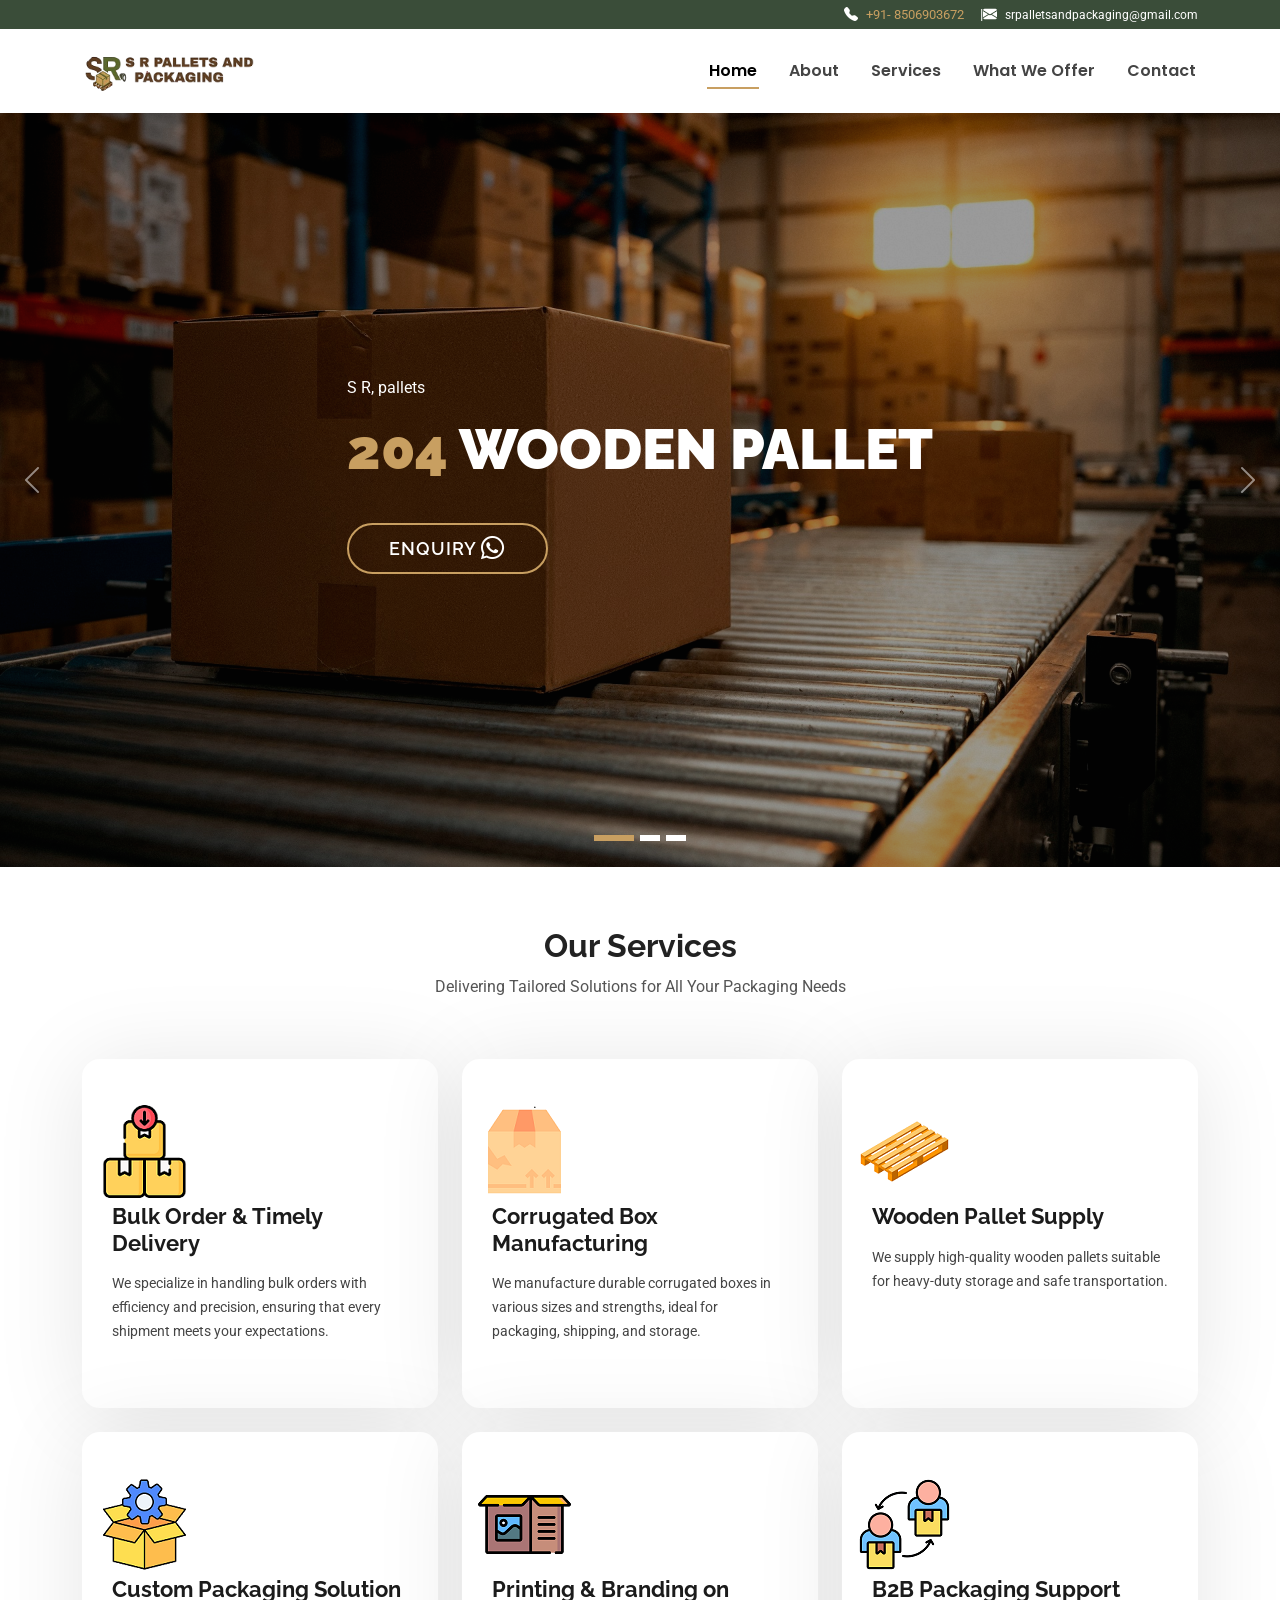
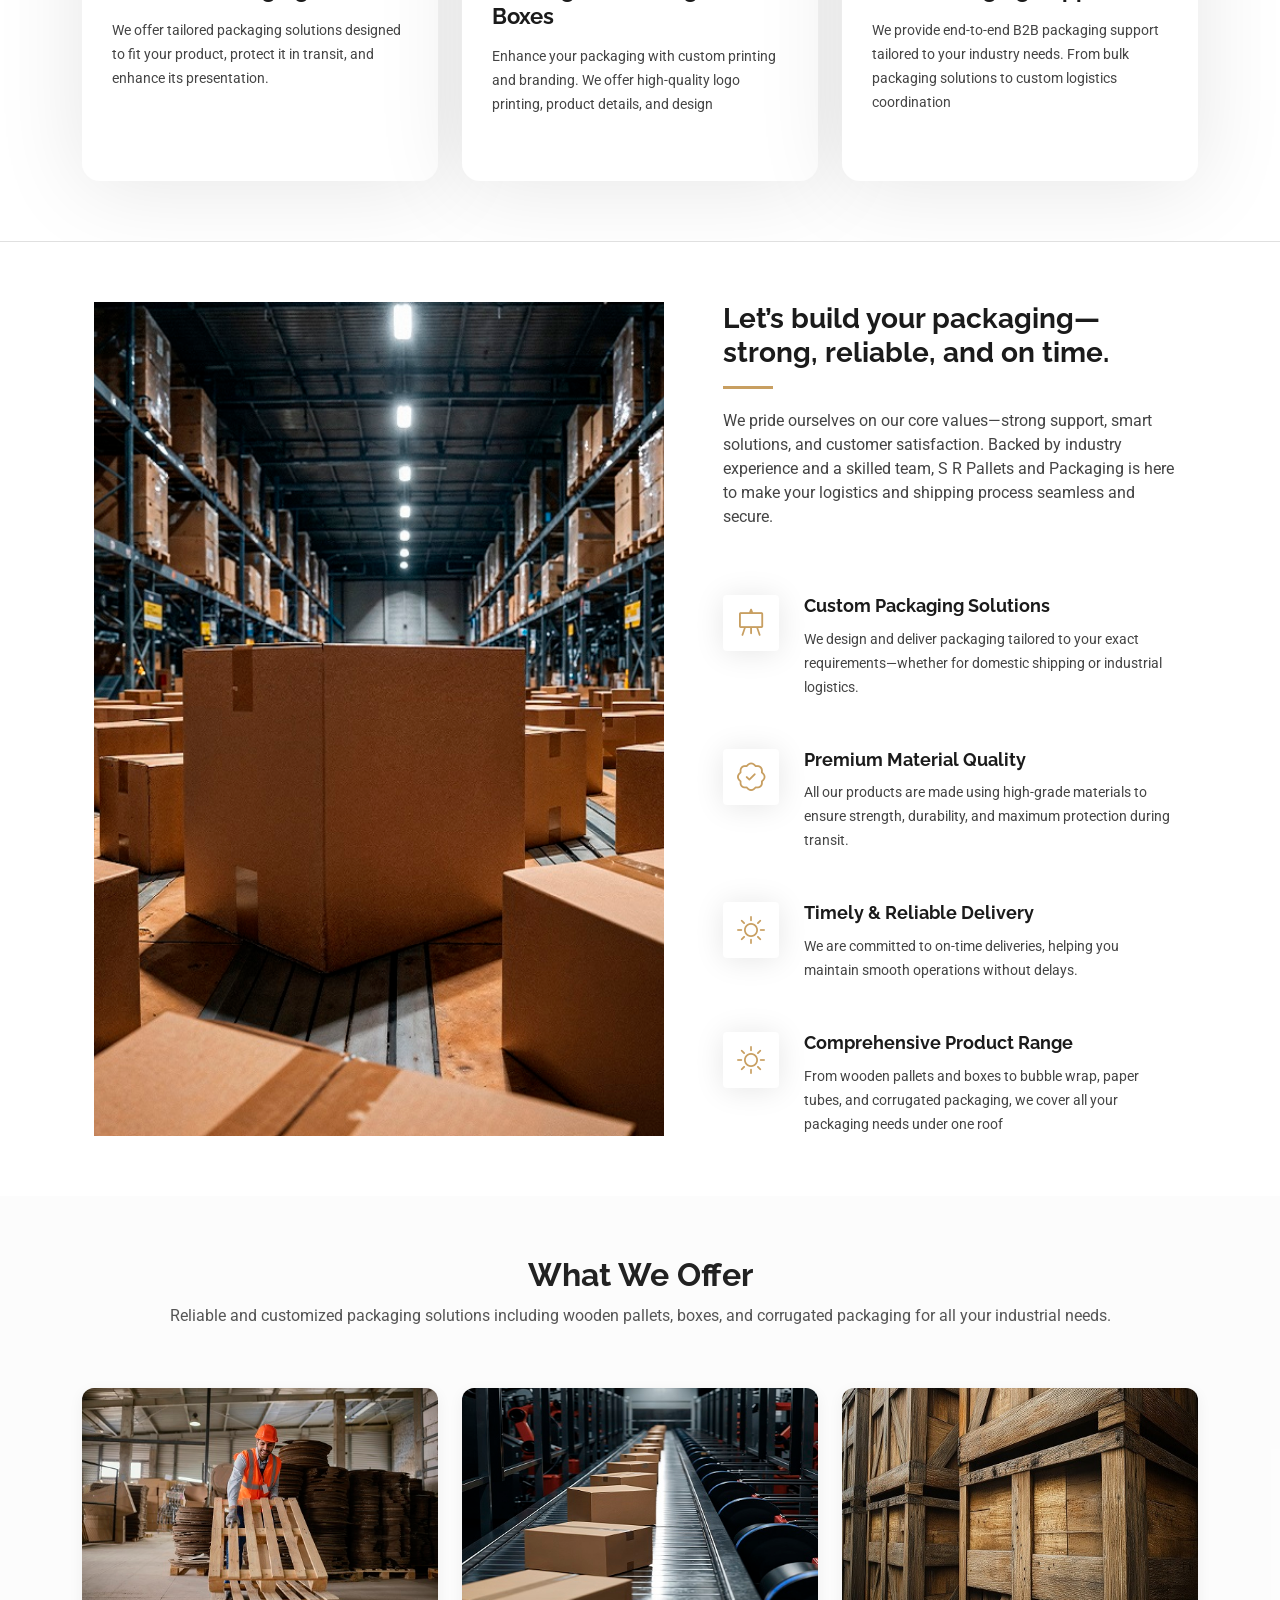
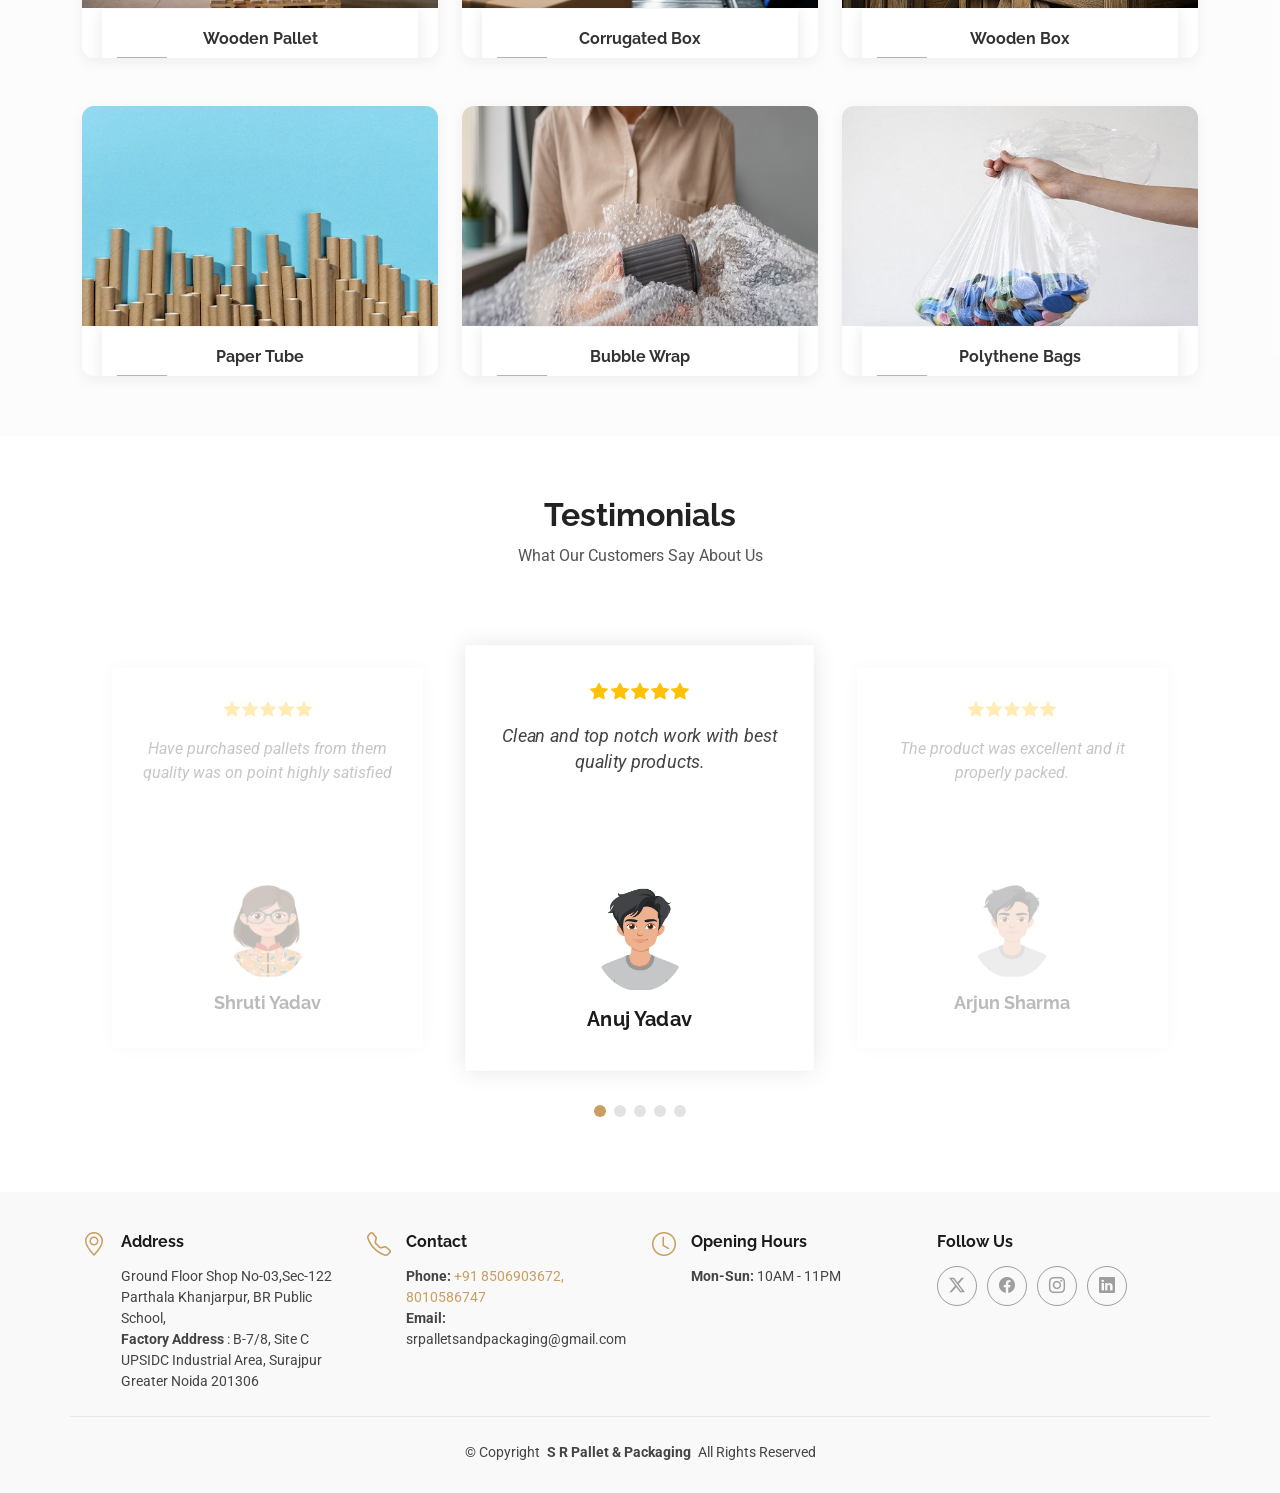
==== index.html @ 8bfc1f6a "updated" ====
<!DOCTYPE html>
<html lang="en">

<head>
  <meta charset="utf-8">
  <meta content="width=device-width, initial-scale=1.0" name="viewport">
  <title>SR Pallet & Packaging</title>
  <meta name="description" content="">
  <meta name="keywords" content="">

  <!-- Favicons -->


  <!-- Fonts -->
  <link rel="stylesheet" href="https://cdnjs.cloudflare.com/ajax/libs/font-awesome/6.5.0/css/all.min.css">
  <link href="https://fonts.googleapis.com" rel="preconnect">
  <link href="https://fonts.gstatic.com" rel="preconnect" crossorigin>
  <link
    href="https://fonts.googleapis.com/css2?family=Roboto:ital,wght@0,100;0,300;0,400;0,500;0,700;0,900;1,100;1,300;1,400;1,500;1,700;1,900&family=Poppins:ital,wght@0,100;0,200;0,300;0,400;0,500;0,600;0,700;0,800;0,900;1,100;1,200;1,300;1,400;1,500;1,600;1,700;1,800;1,900&family=Raleway:ital,wght@0,100;0,200;0,300;0,400;0,500;0,600;0,700;0,800;0,900;1,100;1,200;1,300;1,400;1,500;1,600;1,700;1,800;1,900&display=swap"
    rel="stylesheet">

  <!-- Vendor CSS Files -->
  <link href="assets/vendor/bootstrap/css/bootstrap.min.css" rel="stylesheet">
  <link href="assets/vendor/bootstrap-icons/bootstrap-icons.css" rel="stylesheet">
  <link href="assets/vendor/aos/aos.css" rel="stylesheet">
  <link href="assets/vendor/fontawesome-free/css/all.min.css" rel="stylesheet">
  <link href="assets/vendor/swiper/swiper-bundle.min.css" rel="stylesheet">

  <!-- Main CSS File -->
  <link href="assets/css/main.css" rel="stylesheet">

  <!-- =======================================================
  * Template Name: EstateAgency
  * Template URL: https://bootstrapmade.com/real-estate-agency-bootstrap-template/
  * Updated: Aug 09 2024 with Bootstrap v5.3.3
  * Author: BootstrapMade.com
  * License: https://bootstrapmade.com/license/
  ======================================================== -->
</head>

<body class="index-page">


  <div class="topbar py-1 text-white w-100" style="background-color: #3A4D39; position: fixed; top: 0; z-index: 1050; ">
    <div class="container-fluid container-xl">
      <div class="row">
        <div
          class="col-12 d-flex justify-content-center justify-content-md-end align-items-center flex-wrap text-center text-md-end small">
          <i class="bi bi-telephone-fill me-2"></i>
          <span style="font-size: 13px; color: #C89F61;" class="me-3">+91- 8506903672</span>
          <span class="d-none d-md-inline">|</span>
          <i class="bi bi-envelope-fill me-2"></i>
          <span style="font-size: 12px;">srpalletsandpackaging@gmail.com</span>
        </div>
      </div>
    </div>
  </div>

  <!-- Sticky Header/Navbar (below topbar) -->
  <header id="header" class="header d-flex align-items-center w-100"
    style="position: fixed; top: 29px; z-index: 1040; background: white;">
    <div class="container-fluid container-xl position-relative d-flex align-items-center justify-content-between">
      <a href="index.html" class="logo d-flex align-items-center">
        <h1 class="sitename">
          <img style="position: absolute;" src="assets/img/hero-carousel/logo-removebg-preview.png" alt="">
        </h1>
      </a>

      <nav id="navmenu" class="navmenu">
        <ul>
          <li><a href="index.html" class="active">Home</a></li>
          <li><a href="about.html">About</a></li>
          <li><a href="services.html">Services</a></li>
          <li><a href="agents.html">What We Offer</a></li>
          <li><a href="contact.html">Contact</a></li>
        </ul>
        <i class="mobile-nav-toggle d-xl-none bi bi-list"></i>

      </nav>

    </div>
  </header>

  <main class="main">

    <!-- Hero Section -->
    <section id="hero" class="hero section dark-background">

      <div id="hero-carousel" class="carousel slide" data-bs-ride="carousel" data-bs-interval="5000">

        <div class="carousel-item active">
          <img src="assets/img/hero-carousel/cardboard-box-conveyor-belt-warehouse.jpg" alt="">
          <div class="carousel-container">
            <div>
              <p>S R, pallets</p>
              <h2><span>204</span> Wooden Pallet</h2>
              <a href="https://wa.me/918506903672" target="_blank" class="btn-get-started">Enquiry
                <i class="fab fa-whatsapp fa-xl"></i>
              </a>
            </div>
          </div>
        </div><!-- End Carousel Item -->

        <div class="carousel-item">
          <img src="assets/img/hero-carousel/cardboard-boxes-conveyor-belt-warehouse.jpg" alt="">
          <div class="carousel-container">
            <div>
              <p>S R, pallets</p>
              <h2><span>247</span> Corrugated Boxes</h2>
              <a href="https://wa.me/918506903672" target="_blank" class="btn-get-started"> Enquiry
                <i class="fab fa-whatsapp fa-xl"></i>
              </a>
            </div>
          </div>
        </div><!-- End Carousel Item -->

        <div class="carousel-item">
          <img src="assets/img/hero-carousel/warehouse-interior-with-wooden-crate.jpg" alt="">
          <div class="carousel-container">
            <div>
              <p>S R, pallets</p>
              <h2><span>247</span> Wooden boxes</h2>
              <a href="https://wa.me/918506903672" target="_blank" class="btn-get-started">Enquiry
                <i class="fab fa-whatsapp fa-xl"></i>
              </a>
            </div>
          </div>
        </div><!-- End Carousel Item -->

        <a class="carousel-control-prev" href="#hero-carousel" role="button" data-bs-slide="prev">
          <span class="carousel-control-prev-icon bi bi-chevron-left" aria-hidden="true"></span>
        </a>

        <a class="carousel-control-next" href="#hero-carousel" role="button" data-bs-slide="next">
          <span class="carousel-control-next-icon bi bi-chevron-right" aria-hidden="true"></span>
        </a>

        <ol class="carousel-indicators"></ol>

      </div>



    </section><!-- /Hero Section -->




    <!-- Services Section -->
    <section id="services" class="services section services-bg">

      <!-- Section Title -->
      <div class="container section-title" data-aos="fade-up">
        <h2>Our Services</h2>
        <p>Delivering Tailored Solutions for All Your Packaging Needs</p>
      </div><!-- End Section Title -->

      <div class="container">

        <div class="row gy-4">

          <div class="col-lg-4 col-md-6" data-aos="fade-up" data-aos-delay="100">
            <div class="service-item  position-relative">
              <div class="icon">
                <i><img src="assets/img/hero-carousel/product_7495447.png" alt=""></i>
              </div>
              <a href="#" class="stretched-link">
                <h3>Bulk Order & Timely Delivery</h3>
              </a>
              <p>We specialize in handling bulk orders with efficiency and precision, ensuring that every shipment meets
                your expectations. </p>
            </div>
          </div><!-- End Service Item -->

          <div class="col-lg-4 col-md-6" data-aos="fade-up" data-aos-delay="200">
            <div class="service-item position-relative">
              <div class="icon">
                <i><img src="assets/img/hero-carousel/damaged-package_8531179.png" alt=""></i>
              </div>
              <a href="#" class="stretched-link">
                <h3>Corrugated Box Manufacturing</h3>
              </a>
              <p>We manufacture durable corrugated boxes in various sizes and strengths, ideal for packaging, shipping,
                and storage. </p>
            </div>
          </div><!-- End Service Item -->

          <div class="col-lg-4 col-md-6" data-aos="fade-up" data-aos-delay="300">
            <div class="service-item position-relative">
              <div class="icon">
                <i><img src="assets/img/hero-carousel/pallet_18874833.png" alt=""></i>
              </div>
              <a href="#" class="stretched-link">
                <h3>Wooden Pallet Supply</h3>
              </a>
              <p>We supply high-quality wooden pallets suitable for heavy-duty storage and safe transportation. </p>
            </div>
          </div><!-- End Service Item -->

          <div class="col-lg-4 col-md-6" data-aos="fade-up" data-aos-delay="400">
            <div class="service-item position-relative">
              <div class="icon">
                <i><img src="assets/img/hero-carousel/packaging-material_18386095.png" alt=""></i>
              </div>
              <a href="#" class="stretched-link">
                <h3>Custom Packaging Solution</h3>
              </a>
              <p>We offer tailored packaging solutions designed to fit your product, protect it in transit, and enhance
                its presentation.</p>
              <a href="#" class="stretched-link"></a>
            </div>
          </div><!-- End Service Item -->

          <div class="col-lg-4 col-md-6" data-aos="fade-up" data-aos-delay="500">
            <div class="service-item position-relative">
              <div class="icon">
                <i><img src="assets/img/hero-carousel/package_8394252.png" alt=""></i>
              </div>
              <a href="#" class="stretched-link">
                <h3>Printing & Branding on Boxes</h3>
              </a>
              <p>Enhance your packaging with custom printing and branding. We offer high-quality logo printing, product
                details, and design</p>
              <a href="#" class="stretched-link"></a>
            </div>
          </div><!-- End Service Item -->

          <div class="col-lg-4 col-md-6" data-aos="fade-up" data-aos-delay="600">
            <div class="service-item position-relative">
              <div class="icon">
                <i><img src="assets/img/hero-carousel/customer-engagement_18490691.png" alt=""></i>
              </div>
              <a href="#" class="stretched-link">
                <h3>B2B Packaging Support</h3>
              </a>
              <p>We provide end-to-end B2B packaging support tailored to your industry needs. From bulk packaging
                solutions to custom logistics coordination</p>
              <a href="#" class="stretched-link"></a>
            </div>
          </div><!-- End Service Item -->

        </div>

      </div>

    </section><!-- /Services Section -->

    <!-- /About Section -->

    <section id="features" class="features section">

      <div class="container">

        <div class="row justify-content-around gy-4">
          <div class="features-image col-lg-6" data-aos="fade-up" data-aos-delay="100"><img
              src="assets/img/features-bg.jpg" alt=""></div>

          <div class="col-lg-5 d-flex flex-column justify-content-center" data-aos="fade-up" data-aos-delay="200">
            <h3>Let’s build your packaging—strong, reliable, and on time.</h3>
            <p>We pride ourselves on our core values—strong support, smart solutions, and customer satisfaction. Backed
              by industry experience and a skilled team, S R Pallets and Packaging is here to make your logistics and
              shipping process seamless and secure.</p>

            <div class="icon-box d-flex position-relative" data-aos="fade-up" data-aos-delay="300">
              <i class="bi bi-easel flex-shrink-0"></i>
              <div>
                <h4><a href="" class="stretched-link">Custom Packaging Solutions</a></h4>
                <p>We design and deliver packaging tailored to your exact requirements—whether for domestic shipping or
                  industrial logistics.</p>
              </div>
            </div><!-- End Icon Box -->

            <div class="icon-box d-flex position-relative" data-aos="fade-up" data-aos-delay="400">
              <i class="bi bi-patch-check flex-shrink-0"></i>
              <div>
                <h4><a href="" class="stretched-link">Premium Material Quality</a></h4>
                <p>All our products are made using high-grade materials to ensure strength, durability, and maximum
                  protection during transit.</p>
              </div>
            </div><!-- End Icon Box -->

            <div class="icon-box d-flex position-relative" data-aos="fade-up" data-aos-delay="500">
              <i class="bi bi-brightness-high flex-shrink-0"></i>
              <div>
                <h4><a href="" class="stretched-link">Timely & Reliable Delivery</a></h4>
                <p>We are committed to on-time deliveries, helping you maintain smooth operations without delays.</p>
              </div>
            </div><!-- End Icon Box -->

            <div class="icon-box d-flex position-relative" data-aos="fade-up" data-aos-delay="600">
              <i class="bi bi-brightness-high flex-shrink-0"></i>
              <div>
                <h4><a href="" class="stretched-link">Comprehensive Product Range</a></h4>
                <p>From wooden pallets and boxes to bubble wrap, paper tubes, and corrugated packaging, we cover all
                  your packaging needs under one roof</p>
              </div>
            </div><!-- End Icon Box -->

          </div>
        </div>

      </div>

    </section><!-- /Features Section -->







    <!-- what we Offer Section -->
   <section id="agents" class="agents section agents-bg">
  <div class="container section-title" data-aos="fade-up">
    <h2>What We Offer</h2>
    <p>Reliable and customized packaging solutions including wooden pallets, boxes, and corrugated packaging for all your industrial needs.</p>
  </div>

  <div class="container">
    <div class="row gy-5">

      <!-- Product Item -->
      <div class="col-lg-4 col-md-6" data-aos="fade-up" data-aos-delay="100">
        <div class="member">
          <div class="pic">
            <img src="assets/img/team/man-working-with-heavy-wooden-materials (1).jpg" alt="Wooden Pallet">
          </div>
          <a href="https://wa.me/918506903672" target="_blank" class="contact-btn">Contact Us</a>
          <div class="member-info">
            <h4>Wooden Pallet</h4>
            <span>Available in standard and custom sizes</span>
          </div>
        </div>
      </div>

      <!-- Product Item -->
      <div class="col-lg-4 col-md-6" data-aos="fade-up" data-aos-delay="200">
        <div class="member">
          <div class="pic">
            <img src="assets/img/team/conveyor-belt-with-cardboard-boxes-warehouse.jpg" alt="Corrugated Box">
          </div>
          <a href="https://wa.me/918506903672" target="_blank" class="contact-btn">Contact Us</a>
          <div class="member-info">
            <h4>Corrugated Box</h4>
            <span>Lightweight, durable packaging for shipping</span>
          </div>
        </div>
      </div>

      <!-- Product Item -->
      <div class="col-lg-4 col-md-6" data-aos="fade-up" data-aos-delay="300">
        <div class="member">
          <div class="pic">
            <img src="assets/img/team/vecteezy_stacked-wooden-crates-showcasing-rustic-texture-and-design_58078944.jpeg" alt="Wooden Box">
          </div>
          <a href="https://wa.me/918506903672" target="_blank" class="contact-btn">Contact Us</a>
          <div class="member-info">
            <h4>Wooden Box</h4>
            <span>Heavy-duty crates for secure transport</span>
          </div>
        </div>
      </div>

      <!-- Product Item -->
      <div class="col-lg-4 col-md-6" data-aos="fade-up" data-aos-delay="400">
        <div class="member">
          <div class="pic">
            <img src="assets/img/team/WhatsApp Image 2025-07-25 at 10.27.42 AM.jpeg" alt="Paper Tube">
          </div>
          <a href="https://wa.me/918506903672" target="_blank" class="contact-btn">Contact Us</a>
          <div class="member-info">
            <h4>Paper Tube</h4>
            <span>Used in textiles, packaging, and labeling</span>
          </div>
        </div>
      </div>

      <!-- Product Item -->
      <div class="col-lg-4 col-md-6" data-aos="fade-up" data-aos-delay="500">
        <div class="member">
          <div class="pic">
            <img src="assets/img/team/person-organising-live-shop.jpg" alt="Bubble Wrap">
          </div>
          <a href="https://wa.me/918506903672" target="_blank" class="contact-btn">Contact Us</a>
          <div class="member-info">
            <h4>Bubble Wrap</h4>
            <span>Protective cushioning for fragile items</span>
          </div>
        </div>
      </div>

      <!-- Product Item -->
      <div class="col-lg-4 col-md-6" data-aos="fade-up" data-aos-delay="600">
        <div class="member">
          <div class="pic">
            <img src="assets/img/team/WhatsApp Image 2025-07-25 at 10.33.54 AM.jpeg" alt="Polythene Bags">
          </div>
          <a href="https://wa.me/918506903672" target="_blank" class="contact-btn">Contact Us</a>
          <div class="member-info">
            <h4>Polythene Bags</h4>
            <span>Custom sizes available for industrial use</span>
          </div>
        </div>
      </div>

    </div>
  </div>
</section>
    <!-- Testimonials Section -->
    <section id="testimonials" class="testimonials section">

      <!-- Section Title -->
      <div class="container section-title" data-aos="fade-up">
        <h2>Testimonials</h2>
        <p>What Our Customers Say About Us</p>
      </div><!-- End Section Title -->

      <div class="container" data-aos="fade-up" data-aos-delay="100">

        <div class="swiper init-swiper">
          <script type="application/json" class="swiper-config">
            {
              "loop": true,
              "speed": 600,
              "autoplay": {
                "delay": 5000
              },
              "slidesPerView": "auto",
              "pagination": {
                "el": ".swiper-pagination",
                "type": "bullets",
                "clickable": true
              },
              "breakpoints": {
                "320": {
                  "slidesPerView": 1,
                  "spaceBetween": 40
                },
                "1200": {
                  "slidesPerView": 3,
                  "spaceBetween": 1
                }
              }
            }
          </script>
          <div class="swiper-wrapper">

            <div class="swiper-slide">
              <div class="testimonial-item">
                <div class="stars">
                  <i class="bi bi-star-fill"></i><i class="bi bi-star-fill"></i><i class="bi bi-star-fill"></i><i
                    class="bi bi-star-fill"></i><i class="bi bi-star-fill"></i>
                </div>
                <p>
                  Have purchased pallets from them quality was on point highly satisfied
                </p>
                <div class="profile mt-auto">
                  <img src="assets/img/testimonials/testimonial-7.jpg" class="testimonial-img" alt="">
                  <h3>Shruti Yadav</h3>
                </div>
              </div>
            </div><!-- End testimonial item -->

            <div class="swiper-slide">
              <div class="testimonial-item">
                <div class="stars">
                  <i class="bi bi-star-fill"></i><i class="bi bi-star-fill"></i><i class="bi bi-star-fill"></i><i
                    class="bi bi-star-fill"></i><i class="bi bi-star-fill"></i>
                </div>
                <p>
                  Clean and top notch work with best quality products.
                </p>
                <div class="profile mt-auto">
                  <img src="assets/img/testimonials/testimonial-6.jpg" class="testimonial-img" alt="">
                  <h3>Anuj Yadav</h3>

                </div>
              </div>
            </div><!-- End testimonial item -->

            <div class="swiper-slide">
              <div class="testimonial-item">
                <div class="stars">
                  <i class="bi bi-star-fill"></i><i class="bi bi-star-fill"></i><i class="bi bi-star-fill"></i><i
                    class="bi bi-star-fill"></i><i class="bi bi-star-fill"></i>
                </div>
                <p>
                  The product was excellent and it properly packed.
                </p>
                <div class="profile mt-auto">
                  <img src="assets/img/testimonials/testimonial-6.jpg" class="testimonial-img" alt="">
                  <h3>Arjun Sharma</h3>

                </div>
              </div>
            </div><!-- End testimonial item -->

            <div class="swiper-slide">
              <div class="testimonial-item">
                <div class="stars">
                  <i class="bi bi-star-fill"></i><i class="bi bi-star-fill"></i><i class="bi bi-star-fill"></i><i
                    class="bi bi-star-fill"></i><i class="bi bi-star-fill"></i>
                </div>
                <p>
                  Excellent packaging with good price
                </p>
                <div class="profile mt-auto">
                  <img src="assets/img/testimonials/testimonial-6.jpg" class="testimonial-img" alt="">
                  <h3>Sawan Singh</h3>

                </div>
              </div>
            </div><!-- End testimonial item -->

            <div class="swiper-slide">
              <div class="testimonial-item">
                <div class="stars">
                  <i class="bi bi-star-fill"></i><i class="bi bi-star-fill"></i><i class="bi bi-star-fill"></i><i
                    class="bi bi-star-fill"></i><i class="bi bi-star-fill"></i>
                </div>
                <p>
                  They really provide a good service on time.
                </p>
                <div class="profile mt-auto">
                  <img src="assets/img/testimonials/testimonial-7.jpg" class="testimonial-img" alt="">
                  <h3>Anjum Khan</h3>

                </div>
              </div>
            </div><!-- End testimonial item -->

          </div>
          <div class="swiper-pagination"></div>
        </div>

      </div>

    </section><!-- /Testimonials Section -->

  </main>

  <footer id="footer" class="footer light-background">

    <div class="container">
      <div class="row gy-3">
        <div class="col-lg-3 col-md-6 d-flex">
          <i class="bi bi-geo-alt icon"></i>
          <div class="address">
            <h4>Address</h4>
            <p> Ground Floor Shop No-03,Sec-122 Parthala Khanjarpur, BR Public School,</p>
            <p><span style="font-weight: bold;">Factory Address</span> : B-7/8, Site C UPSIDC Industrial Area, Surajpur
              Greater Noida 201306</p>
          </div>

        </div>

        <div class="col-lg-3 col-md-6 d-flex">
          <i class="bi bi-telephone icon"></i>
          <div>
            <h4>Contact</h4>
            <p>
              <strong>Phone:</strong> <span style="color: #C89F61;">+91 8506903672, 8010586747</span><br>
              <strong>Email:</strong> <span> srpalletsandpackaging@gmail.com</span><br>
            </p>
          </div>
        </div>

        <div class="col-lg-3 col-md-6 d-flex">
          <i class="bi bi-clock icon"></i>
          <div>
            <h4>Opening Hours</h4>
            <p>
              <strong>Mon-Sun:</strong> <span>10AM - 11PM</span><br>
            </p>
          </div>
        </div>

        <div class="col-lg-3 col-md-6">
          <h4>Follow Us</h4>
          <div class="social-links d-flex">
            <a href="#" class="twitter"><i class="bi bi-twitter-x"></i></a>
            <a href="#" class="facebook"><i class="bi bi-facebook"></i></a>
            <a href="#" class="instagram"><i class="bi bi-instagram"></i></a>
            <a href="https://www.linkedin.com/in/s-r-pallets-and-packaging-456666364?utm_source=share&utm_campaign=share_via&utm_content=profile&utm_medium=android_app"
              class="linkedin"><i class="bi bi-linkedin"></i></a>
          </div>
        </div>

      </div>
    </div>

    <div class="container copyright text-center mt-4">
      <p>© <span>Copyright</span> <strong class="px-1 sitename">S R Pallet & Packaging</strong> <span>All Rights
          Reserved</span></p>
      <div class="credits">
        <!-- All the links in the footer should remain intact. -->
        <!-- You can delete the links only if you've purchased the pro version. -->
        <!-- Licensing information: https://bootstrapmade.com/license/ -->
        <!-- Purchase the pro version with working PHP/AJAX contact form: [buy-url] -->
      </div>
    </div>

  </footer>

  <!-- Scroll Top -->
  <a href="#" id="scroll-top" class="scroll-top d-flex align-items-center justify-content-center"><i
      class="bi bi-arrow-up-short"></i></a>

  <!-- Preloader -->
  <div id="preloader"></div>

  <!-- Vendor JS Files -->
  <script src="assets/vendor/bootstrap/js/bootstrap.bundle.min.js"></script>
  <script src="assets/vendor/php-email-form/validate.js"></script>
  <script src="assets/vendor/aos/aos.js"></script>
  <script src="assets/vendor/swiper/swiper-bundle.min.js"></script>
  <script src="assets/vendor/purecounter/purecounter_vanilla.js"></script>

  <!-- Main JS File -->
  <script src="assets/js/main.js"></script>

</body>

</html>
---- assets/css/main.css ----
/**
* Template Name: EstateAgency
* Template URL: https://bootstrapmade.com/real-estate-agency-bootstrap-template/
* Updated: Aug 09 2024 with Bootstrap v5.3.3
* Author: BootstrapMade.com
* License: https://bootstrapmade.com/license/
*/

/*--------------------------------------------------------------
# Font & Color Variables
# Help: https://bootstrapmade.com/color-system/
--------------------------------------------------------------*/
/* Fonts */
:root {
  --default-font: "Roboto",  system-ui, -apple-system, "Segoe UI", Roboto, "Helvetica Neue", Arial, "Noto Sans", "Liberation Sans", sans-serif, "Apple Color Emoji", "Segoe UI Emoji", "Segoe UI Symbol", "Noto Color Emoji";
  --heading-font: "Raleway",  sans-serif;
  --nav-font: "Poppins",  sans-serif;
}

/* Global Colors - The following color variables are used throughout the website. Updating them here will change the color scheme of the entire website */
:root { 
  --background-color: #ffffff; /* Background color for the entire website, including individual sections */
  --default-color: #444444; /* Default color used for the majority of the text content across the entire website */
  --heading-color: #1b1b1b; /* Color for headings, subheadings and title throughout the website */
  --accent-color: #C89F61; /* Accent color that represents your brand on the website. It's used for buttons, links, and other elements that need to stand out */
  --surface-color: #ffffff; /* The surface color is used as a background of boxed elements within sections, such as cards, icon boxes, or other elements that require a visual separation from the global background. */
  --contrast-color: #ffffff; /* Contrast color for text, ensuring readability against backgrounds of accent, heading, or default colors. */
}

/* Nav Menu Colors - The following color variables are used specifically for the navigation menu. They are separate from the global colors to allow for more customization options */
:root {
  --nav-color: #444444;  /* The default color of the main navmenu links */
  --nav-hover-color: #000000; /* Applied to main navmenu links when they are hovered over or active */
  --nav-mobile-background-color: #ffffff; /* Used as the background color for mobile navigation menu */
  --nav-dropdown-background-color: #ffffff; /* Used as the background color for dropdown items that appear when hovering over primary navigation items */
  --nav-dropdown-color: #444444; /* Used for navigation links of the dropdown items in the navigation menu. */
  --nav-dropdown-hover-color: #C89F61; /* Similar to --nav-hover-color, this color is applied to dropdown navigation links when they are hovered over. */
}

/* Color Presets - These classes override global colors when applied to any section or element, providing reuse of the sam color scheme. */

.light-background {
  --background-color: #f9f9f9;
  --surface-color: #ffffff;
}

.dark-background {
  --background-color: #060606;
  --default-color: #ffffff;
  --heading-color: #ffffff;
  --surface-color: #252525;
  --contrast-color: #ffffff;
}

/* Smooth scroll */
:root {
  scroll-behavior: smooth;
}

/*--------------------------------------------------------------
# General Styling & Shared Classes
--------------------------------------------------------------*/
body {
  color: var(--default-color);
  background-color: var(--background-color);
  font-family: var(--default-font);
}

a {
  color: var(--accent-color);
  text-decoration: none;
  transition: 0.3s;
}

a:hover {
  color: color-mix(in srgb, var(--accent-color), transparent 25%);
  text-decoration: none;
}

h1,
h2,
h3,
h4,
h5,
h6 {
  color: var(--heading-color);
  font-family: var(--heading-font);
}

/* PHP Email Form Messages
------------------------------*/
.php-email-form .error-message {
  display: none;
  background: #df1529;
  color: #ffffff;
  text-align: left;
  padding: 15px;
  margin-bottom: 24px;
  font-weight: 600;
}

.php-email-form .sent-message {
  display: none;
  color: #ffffff;
  background: #059652;
  text-align: center;
  padding: 15px;
  margin-bottom: 24px;
  font-weight: 600;
}

.php-email-form .loading {
  display: none;
  background: var(--surface-color);
  text-align: center;
  padding: 15px;
  margin-bottom: 24px;
}

.php-email-form .loading:before {
  content: "";
  display: inline-block;
  border-radius: 50%;
  width: 24px;
  height: 24px;
  margin: 0 10px -6px 0;
  border: 3px solid var(--accent-color);
  border-top-color: var(--surface-color);
  animation: php-email-form-loading 1s linear infinite;
}

@keyframes php-email-form-loading {
  0% {
    transform: rotate(0deg);
  }

  100% {
    transform: rotate(360deg);
  }
}

/*--------------------------------------------------------------
# Global Header
--------------------------------------------------------------*/
.header {
  color: var(--default-color);
  background-color: var(--background-color);
  padding: 15px 0;
  transition: all 0.5s;
  z-index: 997;
  box-shadow: 0px 0 18px rgba(0, 0, 0, 0.1);
}

.header .logo {
  line-height: 1;
}

.header .logo img {
    max-height: 39px;
    margin-right: 8px;
    margin-top: -12px;
}




/*--------------------------------------------------------------
# Navigation Menu
--------------------------------------------------------------*/
/* Desktop Navigation */
@media (min-width: 1200px) {
  .navmenu {
    padding: 0;
  }

  .navmenu ul {
    margin: 0;
    padding: 0;
    display: flex;
    list-style: none;
    align-items: center;
  }

  .navmenu li {
    position: relative;
  }

  .navmenu>ul>li {
    white-space: nowrap;
    padding: 15px 14px;
  }

  .navmenu>ul>li:last-child {
    padding-right: 0;
  }

  .navmenu a,
  .navmenu a:focus {
    color: var(--nav-color);
    font-size: 16px;
    padding: 0 2px;
    font-family: var(--nav-font);
    font-weight: 600;
    display: flex;
    align-items: center;
    justify-content: space-between;
    white-space: nowrap;
    transition: 0.3s;
    position: relative;
  }

  .navmenu a i,
  .navmenu a:focus i {
    font-size: 12px;
    line-height: 0;
    margin-left: 5px;
    transition: 0.3s;
  }

  .navmenu>ul>li>a:before {
    content: "";
    position: absolute;
    width: 100%;
    height: 2px;
    bottom: -6px;
    left: 0;
    background-color: var(--accent-color);
    visibility: hidden;
    width: 0px;
    transition: all 0.3s ease-in-out 0s;
  }

  .navmenu a:hover:before,
  .navmenu li:hover>a:before,
  .navmenu .active:before {
    visibility: visible;
    width: 100%;
  }

  .navmenu li:hover>a,
  .navmenu .active,
  .navmenu .active:focus {
    color: var(--nav-hover-color);
  }

  .navmenu .dropdown ul {
    margin: 0;
    padding: 10px 0;
    background: var(--nav-dropdown-background-color);
    display: block;
    position: absolute;
    visibility: hidden;
    left: 14px;
    top: 130%;
    opacity: 0;
    transition: 0.3s;
    border-radius: 4px;
    z-index: 99;
    box-shadow: 0px 0px 30px rgba(0, 0, 0, 0.1);
  }

  .navmenu .dropdown ul li {
    min-width: 200px;
  }

  .navmenu .dropdown ul a {
    padding: 10px 20px;
    font-size: 15px;
    text-transform: none;
    color: var(--nav-dropdown-color);
  }

  .navmenu .dropdown ul a i {
    font-size: 12px;
  }

  .navmenu .dropdown ul a:hover,
  .navmenu .dropdown ul .active:hover,
  .navmenu .dropdown ul li:hover>a {
    color: var(--nav-dropdown-hover-color);
  }

  .navmenu .dropdown:hover>ul {
    opacity: 1;
    top: 100%;
    visibility: visible;
  }

  .navmenu .dropdown .dropdown ul {
    top: 0;
    left: -90%;
    visibility: hidden;
  }

  .navmenu .dropdown .dropdown:hover>ul {
    opacity: 1;
    top: 0;
    left: -100%;
    visibility: visible;
  }
}

/* Mobile Navigation */
@media (max-width: 1199px) {
  .mobile-nav-toggle {
    color: var(--nav-color);
    font-size: 28px;
    line-height: 0;
    margin-right: 10px;
    cursor: pointer;
    transition: color 0.3s;
  }

  .navmenu {
    padding: 0;
    z-index: 9997;
  }

  .navmenu ul {
    display: none;
    list-style: none;
    position: absolute;
    inset: 60px 20px 20px 20px;
    padding: 10px 0;
    margin: 0;
    border-radius: 6px;
    background-color: var(--nav-mobile-background-color);
    border: 1px solid color-mix(in srgb, var(--default-color), transparent 90%);
    box-shadow: none;
    overflow-y: auto;
    transition: 0.3s;
    z-index: 9998;
  }

  .navmenu a,
  .navmenu a:focus {
    color: var(--nav-dropdown-color);
    padding: 10px 20px;
    font-family: var(--nav-font);
    font-size: 17px;
    font-weight: 500;
    display: flex;
    align-items: center;
    justify-content: space-between;
    white-space: nowrap;
    transition: 0.3s;
  }

  .navmenu a i,
  .navmenu a:focus i {
    font-size: 12px;
    line-height: 0;
    margin-left: 5px;
    width: 30px;
    height: 30px;
    display: flex;
    align-items: center;
    justify-content: center;
    border-radius: 50%;
    transition: 0.3s;
    background-color: color-mix(in srgb, var(--accent-color), transparent 90%);
  }

  .navmenu a i:hover,
  .navmenu a:focus i:hover {
    background-color: var(--accent-color);
    color: var(--contrast-color);
  }

  .navmenu a:hover,
  .navmenu .active,
  .navmenu .active:focus {
    color: var(--nav-dropdown-hover-color);
  }

  .navmenu .active i,
  .navmenu .active:focus i {
    background-color: var(--accent-color);
    color: var(--contrast-color);
    transform: rotate(180deg);
  }

  .navmenu .dropdown ul {
    position: static;
    display: none;
    z-index: 99;
    padding: 10px 0;
    margin: 10px 20px;
    background-color: var(--nav-dropdown-background-color);
    transition: all 0.5s ease-in-out;
  }

  .navmenu .dropdown ul ul {
    background-color: rgba(33, 37, 41, 0.1);
  }

  .navmenu .dropdown>.dropdown-active {
    display: block;
    background-color: rgba(33, 37, 41, 0.03);
  }

  .mobile-nav-active {
    overflow: hidden;
  }

  .mobile-nav-active .mobile-nav-toggle {
    color: #fff;
    position: absolute;
    font-size: 32px;
    top: 35px;
    right: 15px;
    margin-right: 0;
    z-index: 9999;
  }

  .mobile-nav-active .navmenu {
    position: fixed;
    overflow: hidden;
    inset: 0;
    background: rgba(33, 37, 41, 0.8);
    transition: 0.3s;
  }

  .mobile-nav-active .navmenu>ul {
    display: block;
  }
}

/*--------------------------------------------------------------
# Global Footer
--------------------------------------------------------------*/
.footer {
  color: var(--default-color);
  background-color: var(--background-color);
  font-size: 14px;
  padding: 40px 0 0 0;
  position: relative;
}

.footer .icon {
  color: var(--accent-color);
  margin-right: 15px;
  font-size: 24px;
  line-height: 0;
}

.footer h4 {
  font-size: 16px;
  font-weight: 700;
  margin-bottom: 15px;
}

.footer .address p {
  margin-bottom: 0px;
}

.footer .social-links a {
  display: flex;
  align-items: center;
  justify-content: center;
  width: 40px;
  height: 40px;
  border-radius: 50%;
  border: 1px solid color-mix(in srgb, var(--default-color), transparent 50%);
  font-size: 16px;
  color: color-mix(in srgb, var(--default-color), transparent 50%);
  margin-right: 10px;
  transition: 0.3s;
}

.footer .social-links a:hover {
  color: var(--accent-color);
  border-color: var(--accent-color);
}

.footer .copyright {
  padding: 25px 0;
  border-top: 1px solid color-mix(in srgb, var(--default-color), transparent 90%);
}

.footer .copyright p {
  margin-bottom: 0;
}

.footer .credits {
  margin-top: 5px;
  font-size: 13px;
}

/*--------------------------------------------------------------
# Preloader
--------------------------------------------------------------*/
#preloader {
  position: fixed;
  inset: 0;
  z-index: 999999;
  overflow: hidden;
  background: var(--background-color);
  transition: all 0.6s ease-out;
}

#preloader:before {
  content: "";
  position: fixed;
  top: calc(50% - 30px);
  left: calc(50% - 30px);
  border: 6px solid #ffffff;
  border-color: var(--accent-color) transparent var(--accent-color) transparent;
  border-radius: 50%;
  width: 60px;
  height: 60px;
  animation: animate-preloader 1.5s linear infinite;
}

@keyframes animate-preloader {
  0% {
    transform: rotate(0deg);
  }

  100% {
    transform: rotate(360deg);
  }
}

/*--------------------------------------------------------------
# Scroll Top Button
--------------------------------------------------------------*/
.scroll-top {
  position: fixed;
  visibility: hidden;
  opacity: 0;
  right: 15px;
  bottom: 15px;
  z-index: 99999;
  background-color: var(--accent-color);
  width: 40px;
  height: 40px;
  border-radius: 4px;
  transition: all 0.4s;
}

.scroll-top i {
  font-size: 24px;
  color: var(--contrast-color);
  line-height: 0;
}

.scroll-top:hover {
  background-color: color-mix(in srgb, var(--accent-color), transparent 20%);
  color: var(--contrast-color);
}

.scroll-top.active {
  visibility: visible;
  opacity: 1;
}

/*--------------------------------------------------------------
# Disable aos animation delay on mobile devices
--------------------------------------------------------------*/
@media screen and (max-width: 768px) {
  [data-aos-delay] {
    transition-delay: 0 !important;
  }
}

/*--------------------------------------------------------------
# Global Page Titles & Breadcrumbs
--------------------------------------------------------------*/
.page-title {
  color: var(--default-color);
  background-color: var(--background-color);
  position: relative;
}

.page-title .heading {
  padding: 78px 0 80px 0;
  border-top: 1px solid color-mix(in srgb, var(--default-color), transparent 90%);
}

.page-title .heading h1 {
  font-size: 38px;
  font-weight: 700;
}

.page-title nav {
  background-color: color-mix(in srgb, var(--default-color), transparent 95%);
  padding: 20px 0;
}

.page-title nav ol {
  display: flex;
  flex-wrap: wrap;
  list-style: none;
  margin: 0;
  font-size: 16px;
  font-weight: 600;
}

.page-title nav ol li+li {
  padding-left: 10px;
}

.page-title nav ol li+li::before {
  content: "/";
  display: inline-block;
  padding-right: 10px;
  color: color-mix(in srgb, var(--default-color), transparent 70%);
}

/*--------------------------------------------------------------
# Global Sections
--------------------------------------------------------------*/
section,
.section {
  color: var(--default-color);
  background-color: var(--background-color);
  padding: 60px 0;
  scroll-margin-top: 90px;
  overflow: clip;
}

@media (max-width: 1199px) {

  section,
  .section {
    scroll-margin-top: 66px;
  }
}

/*--------------------------------------------------------------
# Global Section Titles
--------------------------------------------------------------*/
.section-title {
  text-align: center;
  padding-bottom: 60px;
  position: relative;
}

.section-title h2 {
  font-size: 32px;
  font-weight: 700;
  margin-bottom: 15px;
}

.section-title p {
  margin-bottom: 0;
}

/*--------------------------------------------------------------
# Hero Section
--------------------------------------------------------------*/
.hero {
  padding: 0;
  margin-top: -17px;
}

.hero .carousel {
  width: 100%;
  min-height: 86vh;
  padding: 0;
  margin: 0;
  background-color: var(--background-color);
  position: relative;
  overflow: hidden;
}

.hero img {
  position: absolute;
  inset: 0;
  display: block;
  width: 100%;
  height: 100%;
  object-fit: cover;
  z-index: 1;
}

.hero .carousel-item {
  position: absolute;
  inset: 0;
  background-size: cover;
  background-position: center;
  background-repeat: no-repeat;
  overflow: hidden;
}

.hero .carousel-item:before {
  content: "";
  background: color-mix(in srgb, var(--background-color), transparent 60%);
  position: absolute;
  inset: 0;
  z-index: 2;
}

.hero .carousel-container {
  position: absolute;
  inset: 90px 100px;
  display: flex;
  justify-content: center;
  align-items: center;
  flex-direction: column;
  z-index: 3;
}

@media (max-width: 575px) {
  .hero .carousel-container {
    inset: 90px 50px;
  }
}

.hero h2 {
  margin-bottom: 30px;
  font-size: 56px;
  font-weight: 900;
  text-transform: uppercase;
}

.hero h2 span {
  color: var(--accent-color);
}

@media (max-width: 768px) {
  .hero h2 {
    font-size: 30px;
  }
}

.hero .btn-get-started {
  color: var(--contrast-color);
  font-family: var(--heading-font);
  font-weight: 600;
  font-size: 18px;
  letter-spacing: 1px;
  text-transform: uppercase;
  display: inline-block;
  padding: 10px 40px;
  border-radius: 50px;
  transition: 0.5s;
  margin: 10px 0;
  align-self: flex-start;
  flex-shrink: 0;
  border: 2px solid var(--accent-color);
}

.hero .btn-get-started:hover {
  background: color-mix(in srgb, var(--accent-color), transparent 20%);
}

.hero .carousel-control-prev,
.hero .carousel-control-next {
  width: 10%;
  transition: 0.3s;
  opacity: 0.5;
  z-index: 3;
}

.hero .carousel-control-prev:focus,
.hero .carousel-control-next:focus {
  opacity: 0.5;
}

.hero .carousel-control-prev:hover,
.hero .carousel-control-next:hover {
  opacity: 0.9;
}

@media (min-width: 1024px) {

  .hero .carousel-control-prev,
  .hero .carousel-control-next {
    width: 5%;
  }
}

.hero .carousel-control-next-icon,
.hero .carousel-control-prev-icon {
  background: none;
  font-size: 32px;
  line-height: 1;
}

.hero .carousel-indicators {
  list-style: none;
}

.hero .carousel-indicators li {
  cursor: pointer;
  opacity: 1;
  height: 6px;
  width: 20px;
  transition: 0.3s;
  padding: 0;
}

.hero .carousel-indicators .active {
  background-color: var(--accent-color);
  width: 40px;
}

/*--------------------------------------------------------------
# Services Section
--------------------------------------------------------------*/
.services .service-item {
  background-color: var(--surface-color);
  box-shadow: 0px 5px 90px 0px rgba(0, 0, 0, 0.1);
  padding: 60px 30px;
  transition: all ease-in-out 0.3s;
  border-radius: 18px;
  border-bottom: 5px solid var(--surface-color);
  height: 100%;
}

.services .service-item .icon {
  color: var(--contrast-color);
  background: var(--accent-color);
  margin: 0;
  width: 64px;
  height: 64px;
  border-radius: 50px;
  display: flex;
  align-items: center;
  justify-content: center;
  margin-bottom: 20px;
  font-size: 28px;
  transition: ease-in-out 0.3s;
}

.services .service-item h3 {
  font-weight: 700;
  margin: 10px 0 15px 0;
  font-size: 22px;
  transition: ease-in-out 0.3s;
}

.services .service-item p {
  line-height: 24px;
  font-size: 14px;
  margin-bottom: 0;
}

@media (min-width: 1365px) {
  .services .service-item:hover {
    transform: translateY(-10px);
    border-color: var(--accent-color);
  }

  .services .service-item:hover h3 {
    color: var(--accent-color);
  }
}

/*--------------------------------------------------------------
# Agents Section
--------------------------------------------------------------*/
.agents .member {
  position: relative;
}

.agents .member .pic {
  overflow: hidden;
  margin-bottom: 50px;
}

.agents .member .member-info {
  background-color: var(--surface-color);
  color: color-mix(in srgb, var(--default-color), transparent 20%);
  box-shadow: 0px 2px 15px rgba(0, 0, 0, 0.1);
  position: absolute;
  bottom: -50px;
  left: 20px;
  right: 20px;
  padding: 20px 15px;
  overflow: hidden;
  transition: 0.5s;
}

.agents .member h4 {
  font-weight: 700;
  margin-bottom: 10px;
  font-size: 16px;
  position: relative;
  padding-bottom: 10px;
}

.agents .member h4::after {
  content: "";
  position: absolute;
  display: block;
  width: 50px;
  height: 1px;
  background: color-mix(in srgb, var(--default-color), transparent 60%);
  bottom: 0;
  left: 0;
}

.agents .member span {
  font-style: italic;
  display: block;
  font-size: 13px;
}

.agents .member .social {
  position: absolute;
  right: 15px;
  bottom: 15px;
}

.agents .member .social a {
  transition: color 0.3s;
  color: color-mix(in srgb, var(--default-color), transparent 70%);
}

.agents .member .social a:hover {
  color: var(--accent-color);
}

.agents .member .social i {
  font-size: 16px;
  margin: 0 2px;
}

/*--------------------------------------------------------------
# Testimonials Section
--------------------------------------------------------------*/
.testimonials .testimonial-item {
  background-color: var(--surface-color);
  box-shadow: 0px 0 20px rgba(0, 0, 0, 0.1);
  box-sizing: content-box;
  padding: 30px;
  margin: 40px 30px;
  min-height: 320px;
  display: flex;
  flex-direction: column;
  text-align: center;
  transition: 0.3s;
}

.testimonials .testimonial-item .stars {
  margin-bottom: 15px;
}

.testimonials .testimonial-item .stars i {
  color: #ffc107;
  margin: 0 1px;
}

.testimonials .testimonial-item .testimonial-img {
  width: 90px;
  border-radius: 50%;
  border: 4px solid var(--background-color);
  margin: 0 auto;
}

.testimonials .testimonial-item h3 {
  font-size: 18px;
  font-weight: bold;
  margin: 10px 0 5px 0;
}

.testimonials .testimonial-item h4 {
  font-size: 14px;
  color: color-mix(in srgb, var(--default-color), transparent 40%);
  margin: 0;
}

.testimonials .testimonial-item p {
  font-style: italic;
  margin: 0 auto 15px auto;
}

.testimonials .swiper-wrapper {
  height: auto;
}

.testimonials .swiper-pagination {
  margin-top: 20px;
  position: relative;
}

.testimonials .swiper-pagination .swiper-pagination-bullet {
  width: 12px;
  height: 12px;
  background-color: color-mix(in srgb, var(--default-color), transparent 85%);
  opacity: 1;
}

.testimonials .swiper-pagination .swiper-pagination-bullet-active {
  background-color: var(--accent-color);
}

.testimonials .swiper-slide {
  opacity: 0.3;
}

@media (max-width: 1199px) {
  .testimonials .swiper-slide-active {
    opacity: 1;
  }

  .testimonials .swiper-pagination {
    margin-top: 0;
  }

  .testimonials .testimonial-item {
    margin: 40px 20px;
  }
}

@media (min-width: 1200px) {
  .testimonials .swiper-slide-next {
    opacity: 1;
    transform: scale(1.12);
  }
}

/*--------------------------------------------------------------
# About Section
--------------------------------------------------------------*/
.about .content .who-we-are {
  text-transform: uppercase;
  margin-bottom: 15px;
  color: color-mix(in srgb, var(--default-color), transparent 40%);
}

.about .content h3 {
  font-size: 2rem;
  font-weight: 700;
}

.about .content ul {
  list-style: none;
  padding: 0;
}

.about .content ul li {
  padding-bottom: 10px;
}

.about .content ul i {
  font-size: 1.25rem;
  margin-right: 4px;
  color: var(--accent-color);
}

.about .content p:last-child {
  margin-bottom: 0;
}

.about .content .read-more {
  background: var(--accent-color);
  color: var(--contrast-color);
  font-family: var(--heading-font);
  font-weight: 500;
  font-size: 16px;
  letter-spacing: 1px;
  padding: 12px 24px;
  border-radius: 5px;
  transition: 0.3s;
  display: inline-flex;
  align-items: center;
  justify-content: center;
}

.about .content .read-more i {
  font-size: 18px;
  margin-left: 5px;
  line-height: 0;
  transition: 0.3s;
}

.about .content .read-more:hover {
  background: color-mix(in srgb, var(--accent-color), transparent 20%);
  padding-right: 19px;
}

.about .content .read-more:hover i {
  margin-left: 10px;
}

.about .about-images img {
  border-radius: 10px;
}

/*--------------------------------------------------------------
# Stats Section
--------------------------------------------------------------*/
.stats .stats-item {
  background-color: var(--surface-color);
  box-shadow: 0px 0 30px rgba(0, 0, 0, 0.1);
  padding: 30px;
}

.stats .stats-item i {
  color: var(--accent-color);
  font-size: 42px;
  line-height: 0;
  margin-right: 20px;
}

.stats .stats-item span {
  color: var(--heading-color);
  font-size: 36px;
  display: block;
  font-weight: 600;
}

.stats .stats-item p {
  padding: 0;
  margin: 0;
  font-family: var(--heading-font);
  font-size: 16px;
}

/*--------------------------------------------------------------
# Features Section
--------------------------------------------------------------*/
.features .features-image {
  position: relative;
  min-height: 400px;
}

.features .features-image img {
  position: absolute;
  inset: 0;
  display: block;
  width: 100%;
  height: 100%;
  object-fit: cover;
  z-index: 1;
}

.features h3 {
  font-size: 28px;
  font-weight: 700;
  margin-bottom: 20px;
  padding-bottom: 20px;
  position: relative;
}

.features h3:after {
  content: "";
  background: var(--accent-color);
  position: absolute;
  display: block;
  width: 50px;
  height: 3px;
  left: 0;
  bottom: 0;
}

.features .icon-box {
  margin-top: 50px;
}

.features .icon-box i {
  color: var(--accent-color);
  background-color: var(--surface-color);
  display: flex;
  align-items: center;
  justify-content: center;
  margin-right: 25px;
  font-size: 28px;
  width: 56px;
  height: 56px;
  border-radius: 4px;
  line-height: 0;
  box-shadow: 0px 2px 30px rgba(0, 0, 0, 0.1);
  transition: 0.3s;
}

.features .icon-box:hover i {
  background-color: var(--accent-color);
  color: var(--contrast-color);
}

.features .icon-box h4 {
  font-weight: 700;
  margin-bottom: 10px;
  font-size: 18px;
}

.features .icon-box h4 a {
  color: var(--heading-color);
  transition: 0.3s;
}

.features .icon-box h4 a:hover {
  color: var(--accent-color);
}

.features .icon-box p {
  line-height: 24px;
  font-size: 14px;
  margin-bottom: 0;
}

/*--------------------------------------------------------------
# Service Details Section
--------------------------------------------------------------*/
.service-details .service-box {
  background-color: var(--surface-color);
  padding: 20px;
  box-shadow: 0px 2px 20px rgba(0, 0, 0, 0.1);
}

.service-details .service-box+.service-box {
  margin-top: 30px;
}

.service-details .service-box h4 {
  font-size: 20px;
  font-weight: 700;
  border-bottom: 2px solid color-mix(in srgb, var(--default-color), transparent 92%);
  padding-bottom: 15px;
  margin-bottom: 15px;
}

.service-details .services-list {
  background-color: var(--surface-color);
}

.service-details .services-list a {
  color: color-mix(in srgb, var(--default-color), transparent 20%);
  background-color: color-mix(in srgb, var(--default-color), transparent 96%);
  display: flex;
  align-items: center;
  padding: 12px 15px;
  margin-top: 15px;
  transition: 0.3s;
}

.service-details .services-list a:first-child {
  margin-top: 0;
}

.service-details .services-list a i {
  font-size: 16px;
  margin-right: 8px;
  color: var(--accent-color);
}

.service-details .services-list a.active {
  color: var(--contrast-color);
  background-color: var(--accent-color);
}

.service-details .services-list a.active i {
  color: var(--contrast-color);
}

.service-details .services-list a:hover {
  background-color: color-mix(in srgb, var(--accent-color), transparent 95%);
  color: var(--accent-color);
}

.service-details .download-catalog a {
  color: var(--default-color);
  display: flex;
  align-items: center;
  padding: 10px 0;
  transition: 0.3s;
  border-top: 1px solid color-mix(in srgb, var(--default-color), transparent 90%);
}

.service-details .download-catalog a:first-child {
  border-top: 0;
  padding-top: 0;
}

.service-details .download-catalog a:last-child {
  padding-bottom: 0;
}

.service-details .download-catalog a i {
  font-size: 24px;
  margin-right: 8px;
  color: var(--accent-color);
}

.service-details .download-catalog a:hover {
  color: var(--accent-color);
}

.service-details .help-box {
  background-color: var(--accent-color);
  color: var(--contrast-color);
  margin-top: 30px;
  padding: 30px 15px;
}

.service-details .help-box .help-icon {
  font-size: 48px;
}

.service-details .help-box h4,
.service-details .help-box a {
  color: var(--contrast-color);
}

.service-details .services-img {
  margin-bottom: 20px;
}

.service-details h3 {
  font-size: 26px;
  font-weight: 700;
}

.service-details p {
  font-size: 15px;
}

.service-details ul {
  list-style: none;
  padding: 0;
  font-size: 15px;
}

.service-details ul li {
  padding: 5px 0;
  display: flex;
  align-items: center;
}

.service-details ul i {
  font-size: 20px;
  margin-right: 8px;
  color: var(--accent-color);
}

/*--------------------------------------------------------------
# Contact Section
--------------------------------------------------------------*/
.contact .info-item+.info-item {
  margin-top: 40px;
}

.contact .info-item i {
  color: var(--contrast-color);
  background: var(--accent-color);
  font-size: 20px;
  width: 44px;
  height: 44px;
  display: flex;
  justify-content: center;
  align-items: center;
  border-radius: 4px;
  transition: all 0.3s ease-in-out;
  margin-right: 15px;
}

.contact .info-item h3 {
  padding: 0;
  font-size: 18px;
  font-weight: 700;
  margin-bottom: 5px;
}

.contact .info-item p {
  padding: 0;
  margin-bottom: 0;
  font-size: 14px;
}

.contact .php-email-form {
  height: 100%;
}

.contact .php-email-form input[type=text],
.contact .php-email-form input[type=email],
.contact .php-email-form textarea {
  font-size: 14px;
  padding: 10px 15px;
  box-shadow: none;
  border-radius: 0;
  color: var(--default-color);
  background-color: color-mix(in srgb, var(--background-color), transparent 50%);
  border-color: color-mix(in srgb, var(--default-color), transparent 80%);
}

.contact .php-email-form input[type=text]:focus,
.contact .php-email-form input[type=email]:focus,
.contact .php-email-form textarea:focus {
  border-color: var(--accent-color);
}

.contact .php-email-form input[type=text]::placeholder,
.contact .php-email-form input[type=email]::placeholder,
.contact .php-email-form textarea::placeholder {
  color: color-mix(in srgb, var(--default-color), transparent 70%);
}

.contact .php-email-form button[type=submit] {
  color: var(--contrast-color);
  background: var(--accent-color);
  border: 0;
  padding: 10px 30px;
  transition: 0.4s;
  border-radius: 4px;
}

.contact .php-email-form button[type=submit]:hover {
  background: color-mix(in srgb, var(--accent-color), transparent 20%);
}

/*--------------------------------------------------------------
# Real Estate Section
--------------------------------------------------------------*/
.real-estate .card {
  background-color: var(--background-color);
  color: var(--default-color);
  border: none;
  position: relative;
  border-radius: 0px;
  overflow: hidden;
  min-height: 500px;
}

.real-estate .card:before {
  content: "";
  position: absolute;
  inset: 0;
  background: linear-gradient(180deg, rgba(255, 255, 255, 0) 25%, rgba(0, 0, 0, 0.9) 75%);
  z-index: 2;
}

.real-estate .card img {
  position: absolute;
  inset: 0;
  display: block;
  width: 100%;
  height: 100%;
  object-fit: cover;
  z-index: 1;
}

.real-estate .card .card-body {
  position: absolute;
  bottom: 0;
  left: 0;
  right: 0;
  z-index: 3;
  padding: 30px;
}

.real-estate .card .card-body .sale-rent {
  display: inline-block;
  font-size: 15px;
  font-weight: 500;
  color: var(--contrast-color);
  padding: 4px 20px;
  border: 2px solid var(--accent-color);
  border-radius: 50px;
  margin-bottom: 10px;
}

.real-estate .card .card-body h3 {
  font-weight: 700;
  font-size: 20px;
  margin-bottom: 0px;
  padding-left: 10px;
  border-left: 3px solid var(--accent-color);
}

.real-estate .card .card-body h3 a {
  color: var(--contrast-color);
}

.real-estate .card .card-body .card-content {
  background-color: var(--accent-color);
  color: var(--contrast-color);
  height: 80px;
  visibility: hidden;
  opacity: 0;
  margin-top: 10px;
  margin-bottom: -80px;
  margin-left: -30px;
  margin-right: -30px;
  transition: 0.3s;
  padding: 0 10px;
}

.real-estate .card .card-body .card-content .propery-info {
  font-weight: 500;
}

.real-estate .card:hover .card-content {
  margin-bottom: -30px;
  visibility: visible;
  opacity: 1;
}

/*--------------------------------------------------------------
# Real Estate 2 Section
--------------------------------------------------------------*/
.real-estate-2 .portfolio-details-slider img {
  width: 100%;
}

.real-estate-2 .swiper-wrapper {
  height: auto;
}

.real-estate-2 .swiper-button-prev,
.real-estate-2 .swiper-button-next {
  width: 48px;
  height: 48px;
}

.real-estate-2 .swiper-button-prev:after,
.real-estate-2 .swiper-button-next:after {
  color: rgba(255, 255, 255, 0.8);
  background-color: rgba(0, 0, 0, 0.15);
  font-size: 24px;
  border-radius: 50%;
  width: 48px;
  height: 48px;
  display: flex;
  align-items: center;
  justify-content: center;
  transition: 0.3s;
}

.real-estate-2 .swiper-button-prev:hover:after,
.real-estate-2 .swiper-button-next:hover:after {
  background-color: rgba(0, 0, 0, 0.3);
}

@media (max-width: 575px) {

  .real-estate-2 .swiper-button-prev,
  .real-estate-2 .swiper-button-next {
    display: none;
  }
}

.real-estate-2 .swiper-pagination {
  margin-top: 20px;
  position: relative;
}

.real-estate-2 .swiper-pagination .swiper-pagination-bullet {
  width: 10px;
  height: 10px;
  background-color: color-mix(in srgb, var(--default-color), transparent 85%);
  opacity: 1;
}

.real-estate-2 .swiper-pagination .swiper-pagination-bullet-active {
  background-color: var(--accent-color);
}

.real-estate-2 .portfolio-info h3 {
  font-size: 22px;
  font-weight: 700;
  margin-bottom: 20px;
  padding-bottom: 20px;
  position: relative;
}

.real-estate-2 .portfolio-info h3:after {
  content: "";
  position: absolute;
  display: block;
  width: 50px;
  height: 3px;
  background: var(--accent-color);
  left: 0;
  bottom: 0;
}

.real-estate-2 .portfolio-info ul {
  list-style: none;
  padding: 0;
  font-size: 15px;
}

.real-estate-2 .portfolio-info ul li {
  display: flex;
  flex-direction: column;
  padding-bottom: 15px;
}

.real-estate-2 .portfolio-info ul strong {
  text-transform: uppercase;
  font-weight: 400;
  color: color-mix(in srgb, var(--default-color), transparent 50%);
  font-size: 14px;
}

.real-estate-2 .portfolio-info .btn-visit {
  padding: 8px 40px;
  background: var(--accent-color);
  color: var(--contrast-color);
  border-radius: 50px;
  transition: 0.3s;
}

.real-estate-2 .portfolio-info .btn-visit:hover {
  background: color-mix(in srgb, var(--accent-color), transparent 20%);
}

.real-estate-2 .portfolio-description h2 {
  font-size: 26px;
  font-weight: 700;
  margin-bottom: 20px;
}

.real-estate-2 .portfolio-description p {
  padding: 0;
}

.real-estate-2 .portfolio-description .testimonial-item {
  padding: 30px 30px 0 30px;
  position: relative;
  background: color-mix(in srgb, var(--default-color), transparent 97%);
  margin-bottom: 50px;
}

.real-estate-2 .portfolio-description .testimonial-item .testimonial-img {
  width: 90px;
  border-radius: 50px;
  border: 6px solid var(--background-color);
  float: left;
  margin: 0 10px 0 0;
}

.real-estate-2 .portfolio-description .testimonial-item h3 {
  font-size: 18px;
  font-weight: bold;
  margin: 15px 0 5px 0;
  padding-top: 20px;
}

.real-estate-2 .portfolio-description .testimonial-item h4 {
  font-size: 14px;
  color: #6c757d;
  margin: 0;
}

.real-estate-2 .portfolio-description .testimonial-item .quote-icon-left,
.real-estate-2 .portfolio-description .testimonial-item .quote-icon-right {
  color: color-mix(in srgb, var(--accent-color), transparent 50%);
  font-size: 26px;
  line-height: 0;
}

.real-estate-2 .portfolio-description .testimonial-item .quote-icon-left {
  display: inline-block;
  left: -5px;
  position: relative;
}

.real-estate-2 .portfolio-description .testimonial-item .quote-icon-right {
  display: inline-block;
  right: -5px;
  position: relative;
  top: 10px;
  transform: scale(-1, -1);
}

.real-estate-2 .portfolio-description .testimonial-item p {
  font-style: italic;
  margin: 0 0 15px 0 0 0;
  padding: 0;
}

.real-estate-2 .nav-pills {
  border-bottom: 1px solid color-mix(in srgb, var(--default-color), transparent 85%);
}

.real-estate-2 .nav-pills li+li {
  margin-left: 40px;
}

.real-estate-2 .nav-link {
  background: none;
  font-size: 18px;
  font-weight: 400;
  color: var(--default-color);
  padding: 12px 0;
  margin-bottom: -2px;
  border-radius: 0;
}

.real-estate-2 .nav-link.active {
  color: var(--accent-color);
  background: none;
  border-bottom: 3px solid var(--accent-color);
}

@media (max-width: 575px) {
  .real-estate-2 .nav-link {
    font-size: 16px;
  }

 
}

.real-estate-2 .tab-content h4 {
  font-size: 18px;
  margin: 0;
  font-weight: 700;
  color: var(--default-color);
}

.real-estate-2 .tab-content i {
  font-size: 22px;
  line-height: 0;
  margin-right: 8px;
  color: var(--accent-color);
}


/*--------------------------------------------------------------
# Starter Section Section
--------------------------------------------------------------*/
.starter-section {
  /* Add your styles here */
}








.pic {
  position: relative;
  overflow: hidden;
}

.pic img {
  display: block;
  transition: transform 0.3s ease;
}

.pic:hover img {
  transform: scale(1.05);
}

.pic .overlay {
  position: absolute;
  top: 0;
  left: 0;
  width: 100%;
  height: 100%;
  background: rgba(0, 0, 0, 0.4); /* Dark transparent overlay */
  opacity: 0;
  transition: opacity 0.3s ease;
}

.pic:hover .overlay {
  opacity: 1;
}




.fixed-top{
  top: px;
}

 body {
    padding-top: 110px; /* Adjust depending on header + topbar height */
  }

  .topbar{
    text-decoration: none;
  }

/* transparent image */

.services-bg,
.agents-bg {
  position: relative;
  background-image: url('https://i.ibb.co/ZzTvBMVv/vecteezy-abstract-small-hexagon-or-honeycomb-seamless-pattern-on-6941084.jpg');
  background-repeat: no-repeat;
  background-size: cover;
  background-position: center;
  background-attachment: fixed;
}

.services-bg::before,
.agents-bg::before {
  content: "";
  position: absolute;
  top: 0; left: 0;
  width: 100%; height: 100%;
  background-color: rgba(255, 255, 255, 0.6); /* white overlay with 0.6 opacity */
  z-index: 0;
}

/* Ensure inner content stays above overlay */
.services-bg > *,
.agents-bg > * {
  position: relative;
  z-index: 1;
}




  .features-image img {
    width: 100%;
    height: auto;
    transition: transform 0.5s ease;
  }

  .features-image img:hover {
    transform: scale(1.05);
    overflow: hidden;
  }




/* what we offer hover effect */





.member .pic {
  position: relative;
}

.member .pic img {
  transition: all 0.4s ease;
  width: 100%;
  height: auto;
  display: block;
}

.member:hover .pic img {
  filter: blur(4px);
  transform: scale(1.05);
}

.member .contact-btn {
  position: absolute;
  top: 50%;
  left: 50%;
  transform: translate(-50%, -50%);
  opacity: 0;
  transition: opacity 0.3s ease;
  background-color: #C89F61;
  color: white;
  padding: 10px 20px;
  border: none;
  border-radius: 25px;
  font-weight: 500;
  text-transform: uppercase;
  font-size: 14px;
  z-index: 2;
}

.member:hover .contact-btn {
  opacity: 1;
}






.page-title .heading {
  background: rgba(255, 255, 255, 0.85); /* Light transparent white */
  padding: 40px 0;
  border-radius: 12px;
}

.breadcrumbs {
  background: rgba(0, 0, 0, 0.05); /* Subtle gray background for breadcrumbs */
  padding: 10px 0;
  border-radius: 6px;
}

#about {
  background: rgba(248, 249, 250, 0.9); /* Light grey background */
  padding: 60px 0;
}

#stats {
  background: rgba(240, 240, 240, 0.85); /* Soft gray */
  padding: 60px 0;
}

#features {
  background: rgba(255, 255, 255, 0.9); /* Clean white transparent */
  padding: 60px 0;
  border-top: 1px solid #e0e0e0;
}








.page-title .heading {
  background: rgba(255, 255, 255, 0.85); /* Soft white background for title */
  padding: 40px 0;
  border-radius: 12px;
}

.breadcrumbs {
  background: rgba(0, 0, 0, 0.05); /* Light gray for contrast */
  padding: 10px 0;
  border-radius: 6px;
}

#contact {
  background: rgba(248, 249, 250, 0.95); /* Light grey transparent background */
  padding: 60px 0;
  border-radius: 12px;
}

.info-item {
  background: rgba(255, 255, 255, 0.85);
  padding: 20px;
  border-radius: 10px;
  box-shadow: 0 2px 10px rgba(0,0,0,0.05);
}

.php-email-form {
  background: rgba(255, 255, 255, 0.85);
  padding: 30px;
  border-radius: 12px;
  box-shadow: 0 2px 10px rgba(0,0,0,0.05);
}












   .agents-bg {
    background: #f9f9f9;
    padding: 60px 0;
  }

.member:hover {
    transform: translateY(-5px);
    box-shadow: 0 8px 25px rgba(0, 0, 0, 0.08);
  }

  .member .pic img {
    width: 100%;
    height: 220px;
    object-fit: cover;
  }

  .member-info {
    padding: 20px;
  }

  .member-info h4 {
    font-size: 1.2rem;
    margin-bottom: 5px;
    font-weight: 600;
    color: #333;
  }

  .member-info span {
    font-size: 0.95rem;
    color: #777;
  }

  .contact-btn {
    display: inline-block;
    margin-top: -20px;
    margin-bottom: 10px;
    background-color: #25D366;
    color: #fff;
    font-weight: 600;
    border-radius: 30px;
    padding: 6px 20px;
    transition: background 0.3s;
    text-decoration: none;
    font-size: 14px;
  }

  .contact-btn:hover {
    background-color: #3A4D39;
  }

  .section-title h2 {
    font-weight: 700;
    font-size: 32px;
    margin-bottom: 10px;
    color: #222;
  }

  .section-title p {
    color: #555;
    font-size: 16px;
  }


  .member {
    background: #ffffff;
    border-radius: 12px;
    overflow: hidden;
    box-shadow: 0 4px 15px rgba(0, 0, 0, 0.06);
    transition: transform 0.3s ease, box-shadow 0.3s ease;
    text-align: center;
  }
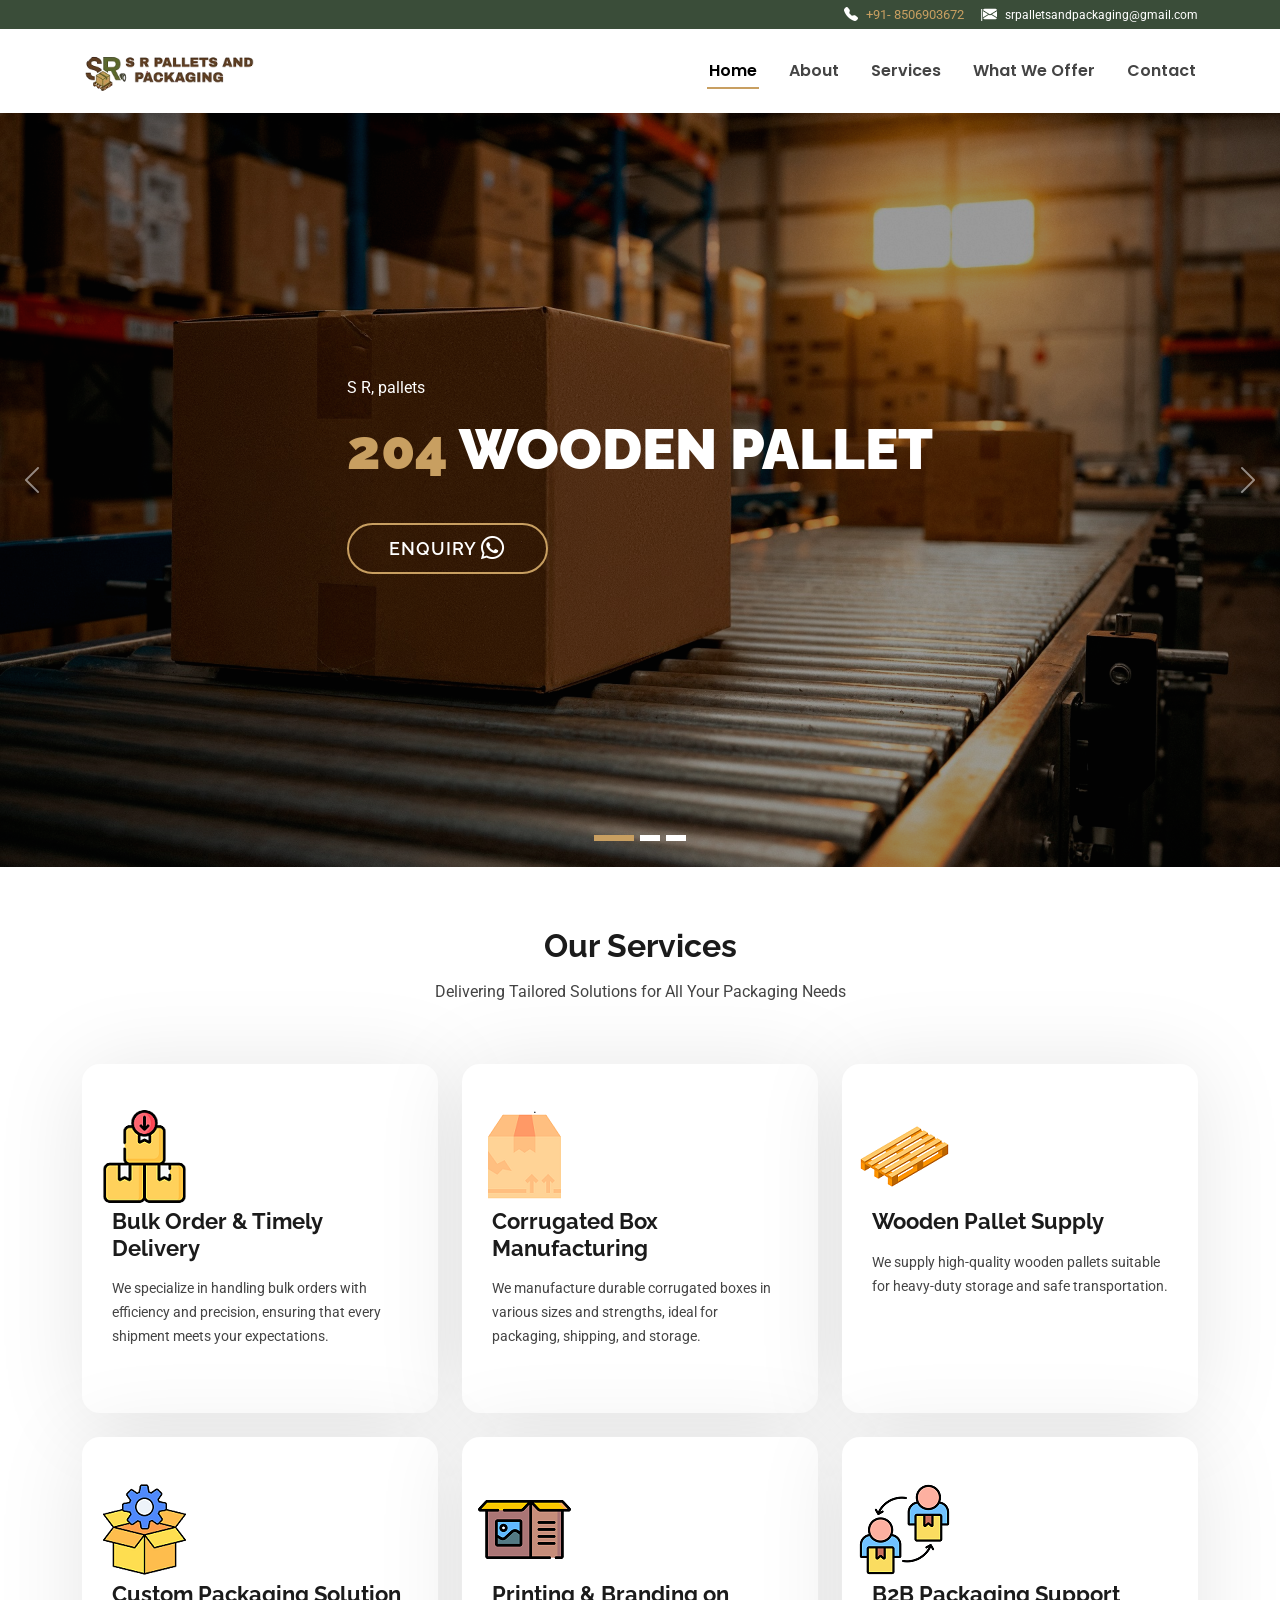
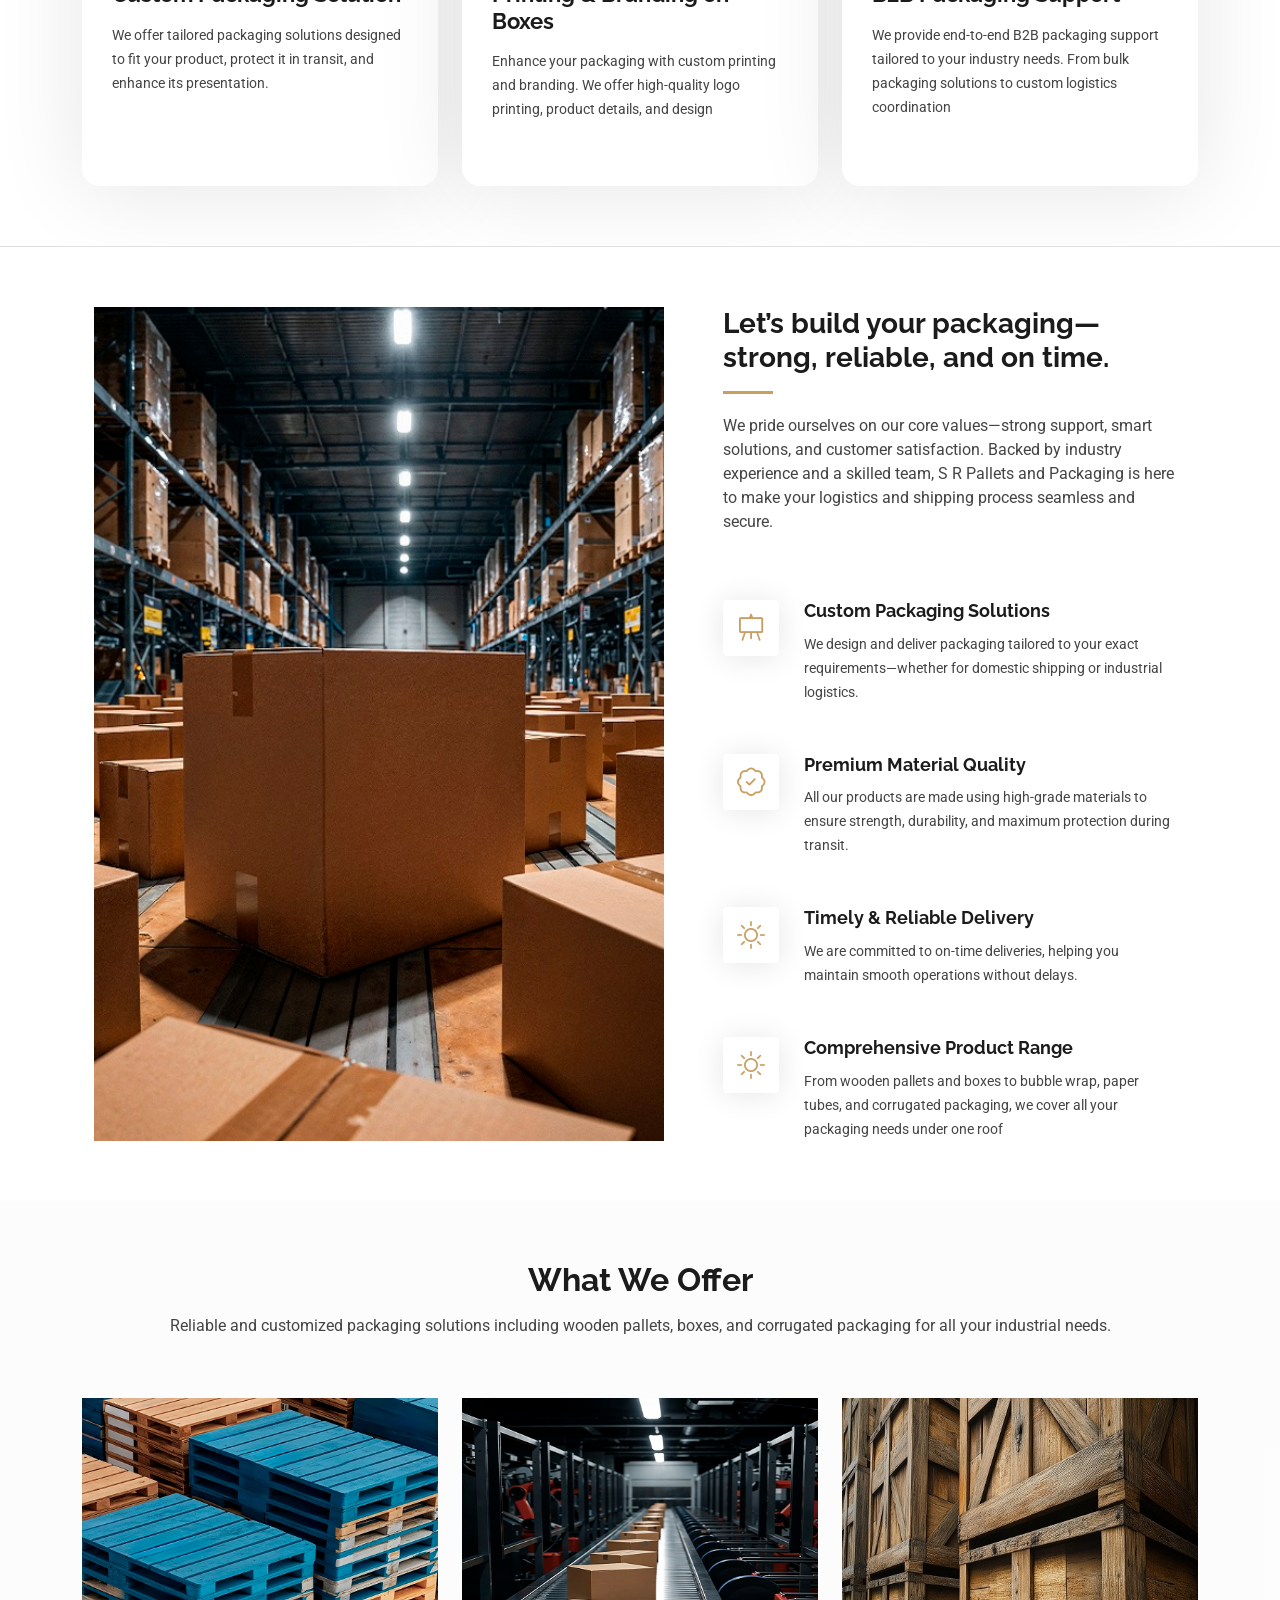
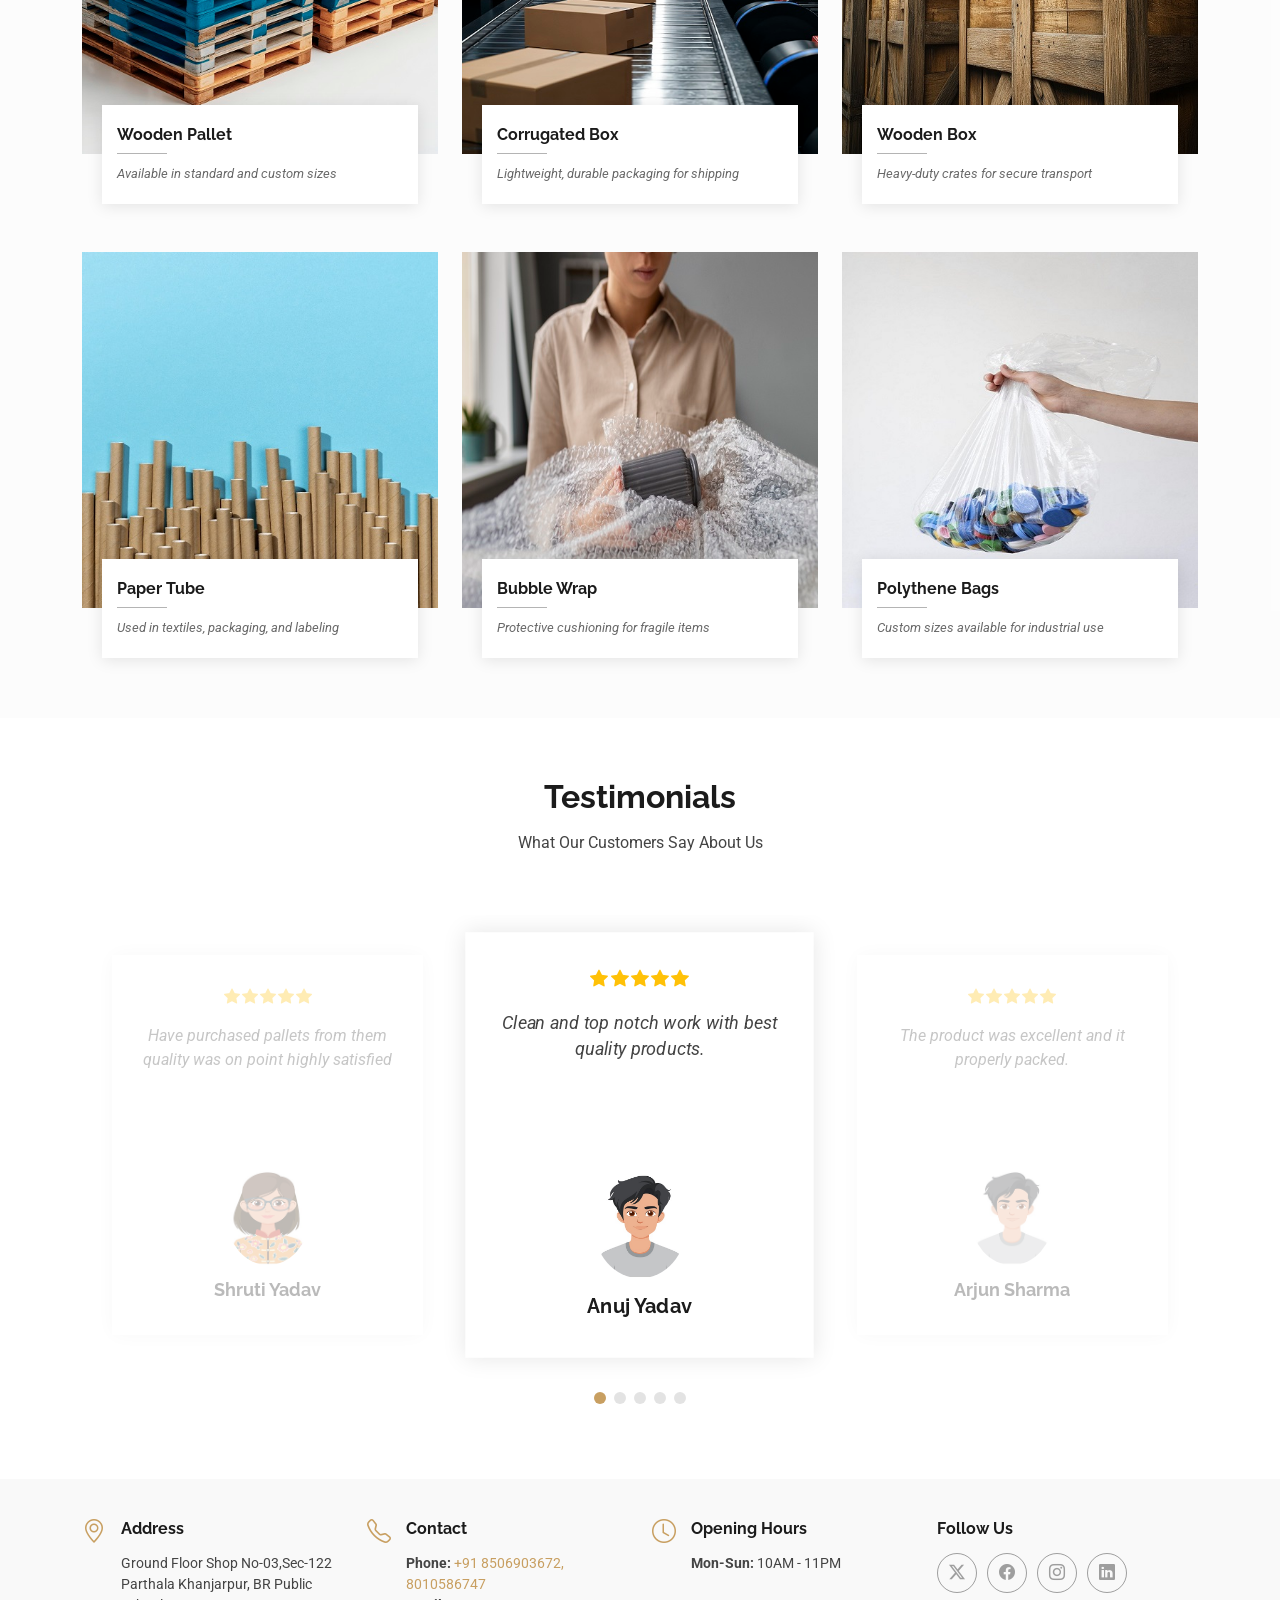
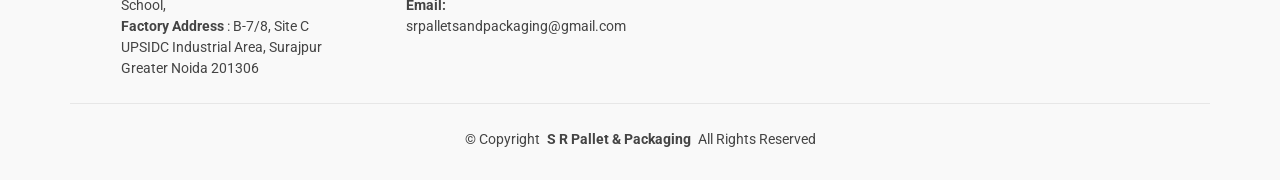
==== commit d8e35367: "updated" ====
--- a/index.html
+++ b/index.html
@@ -323,7 +323,7 @@
       <div class="col-lg-4 col-md-6" data-aos="fade-up" data-aos-delay="100">
         <div class="member">
           <div class="pic">
-            <img src="assets/img/team/man-working-with-heavy-wooden-materials (1).jpg" alt="Wooden Pallet">
+            <img src="assets/img/team/stacked-blue-brown-wooden-pallets (1).jpg" alt="Wooden Pallet">
           </div>
           <a href="https://wa.me/918506903672" target="_blank" class="contact-btn">Contact Us</a>
           <div class="member-info">
--- a/assets/css/main.css
+++ b/assets/css/main.css
@@ -1953,27 +1953,6 @@
     box-shadow: 0 8px 25px rgba(0, 0, 0, 0.08);
   }
 
-  .member .pic img {
-    width: 100%;
-    height: 220px;
-    object-fit: cover;
-  }
-
-  .member-info {
-    padding: 20px;
-  }
-
-  .member-info h4 {
-    font-size: 1.2rem;
-    margin-bottom: 5px;
-    font-weight: 600;
-    color: #333;
-  }
-
-  .member-info span {
-    font-size: 0.95rem;
-    color: #777;
-  }
 
   .contact-btn {
     display: inline-block;
@@ -1993,24 +1972,4 @@
     background-color: #3A4D39;
   }
 
-  .section-title h2 {
-    font-weight: 700;
-    font-size: 32px;
-    margin-bottom: 10px;
-    color: #222;
-  }
-
-  .section-title p {
-    color: #555;
-    font-size: 16px;
-  }
-
-
-  .member {
-    background: #ffffff;
-    border-radius: 12px;
-    overflow: hidden;
-    box-shadow: 0 4px 15px rgba(0, 0, 0, 0.06);
-    transition: transform 0.3s ease, box-shadow 0.3s ease;
-    text-align: center;
-  }+ 
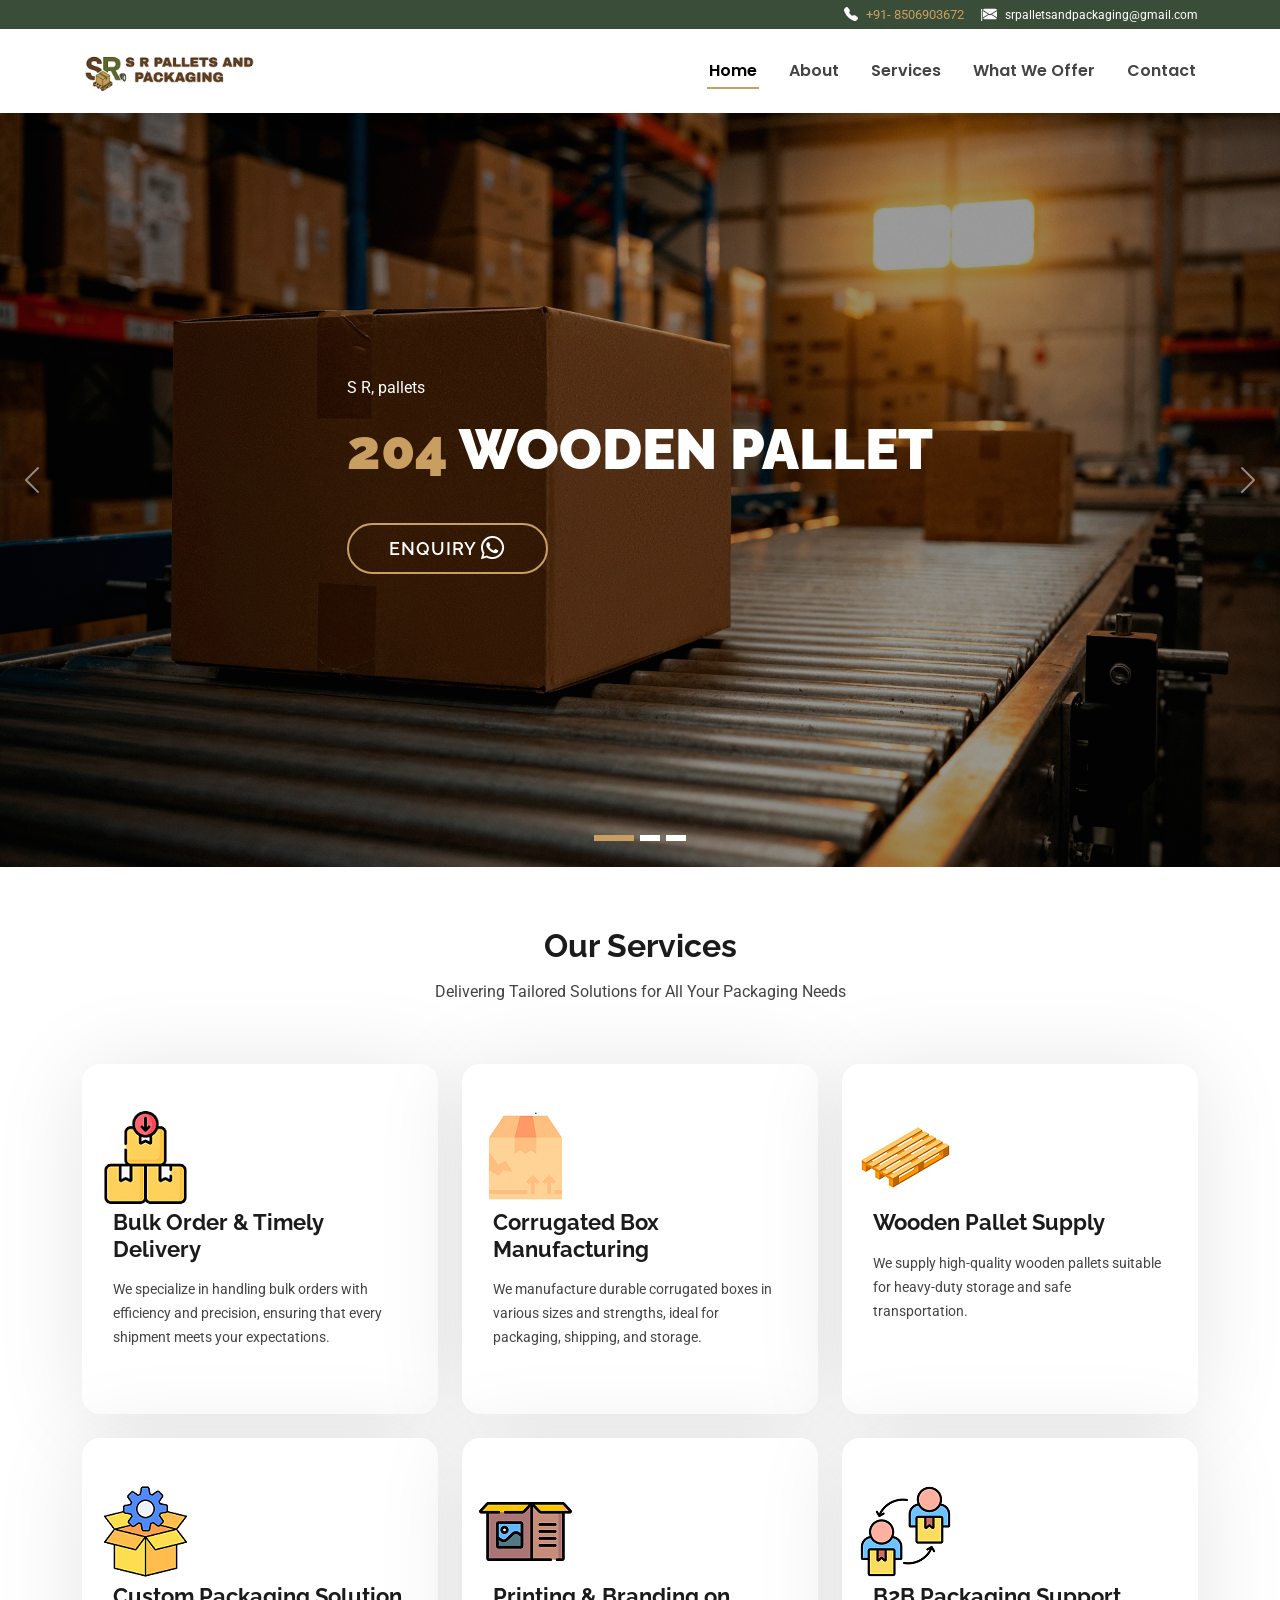
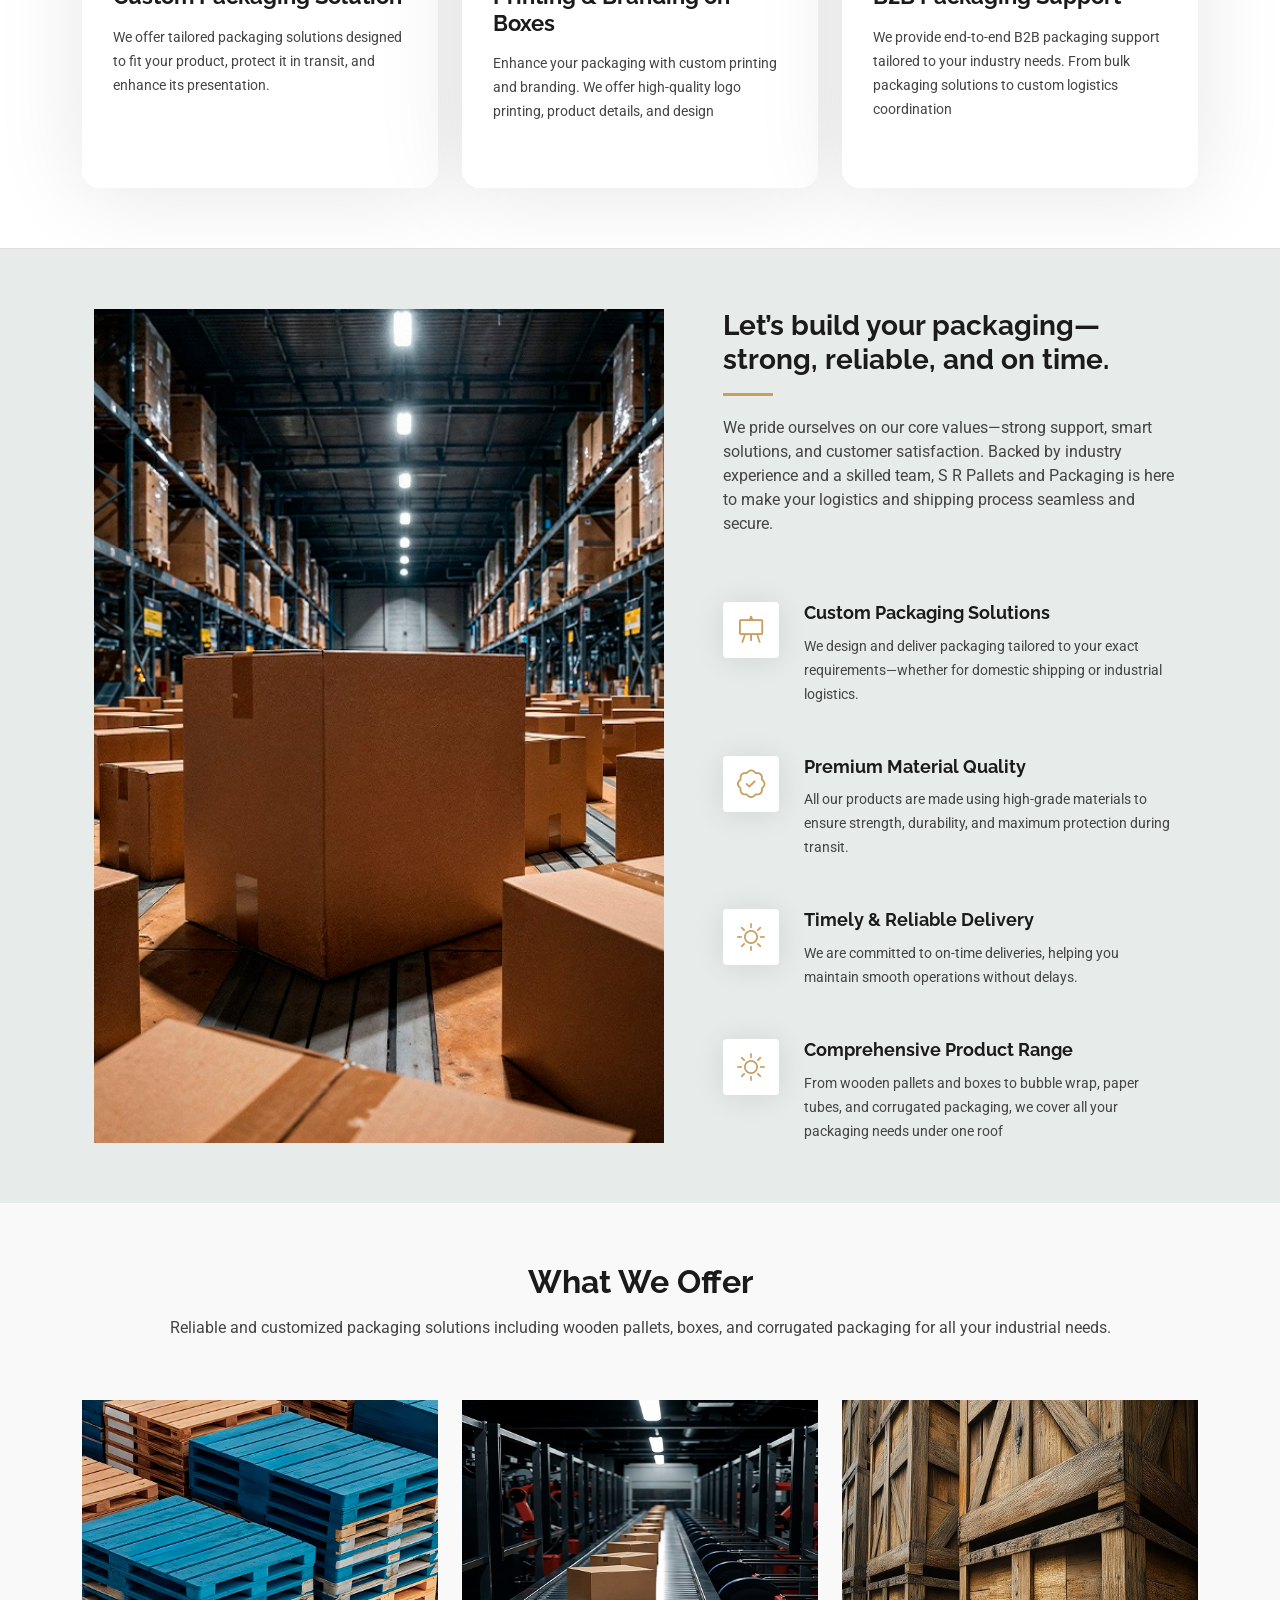
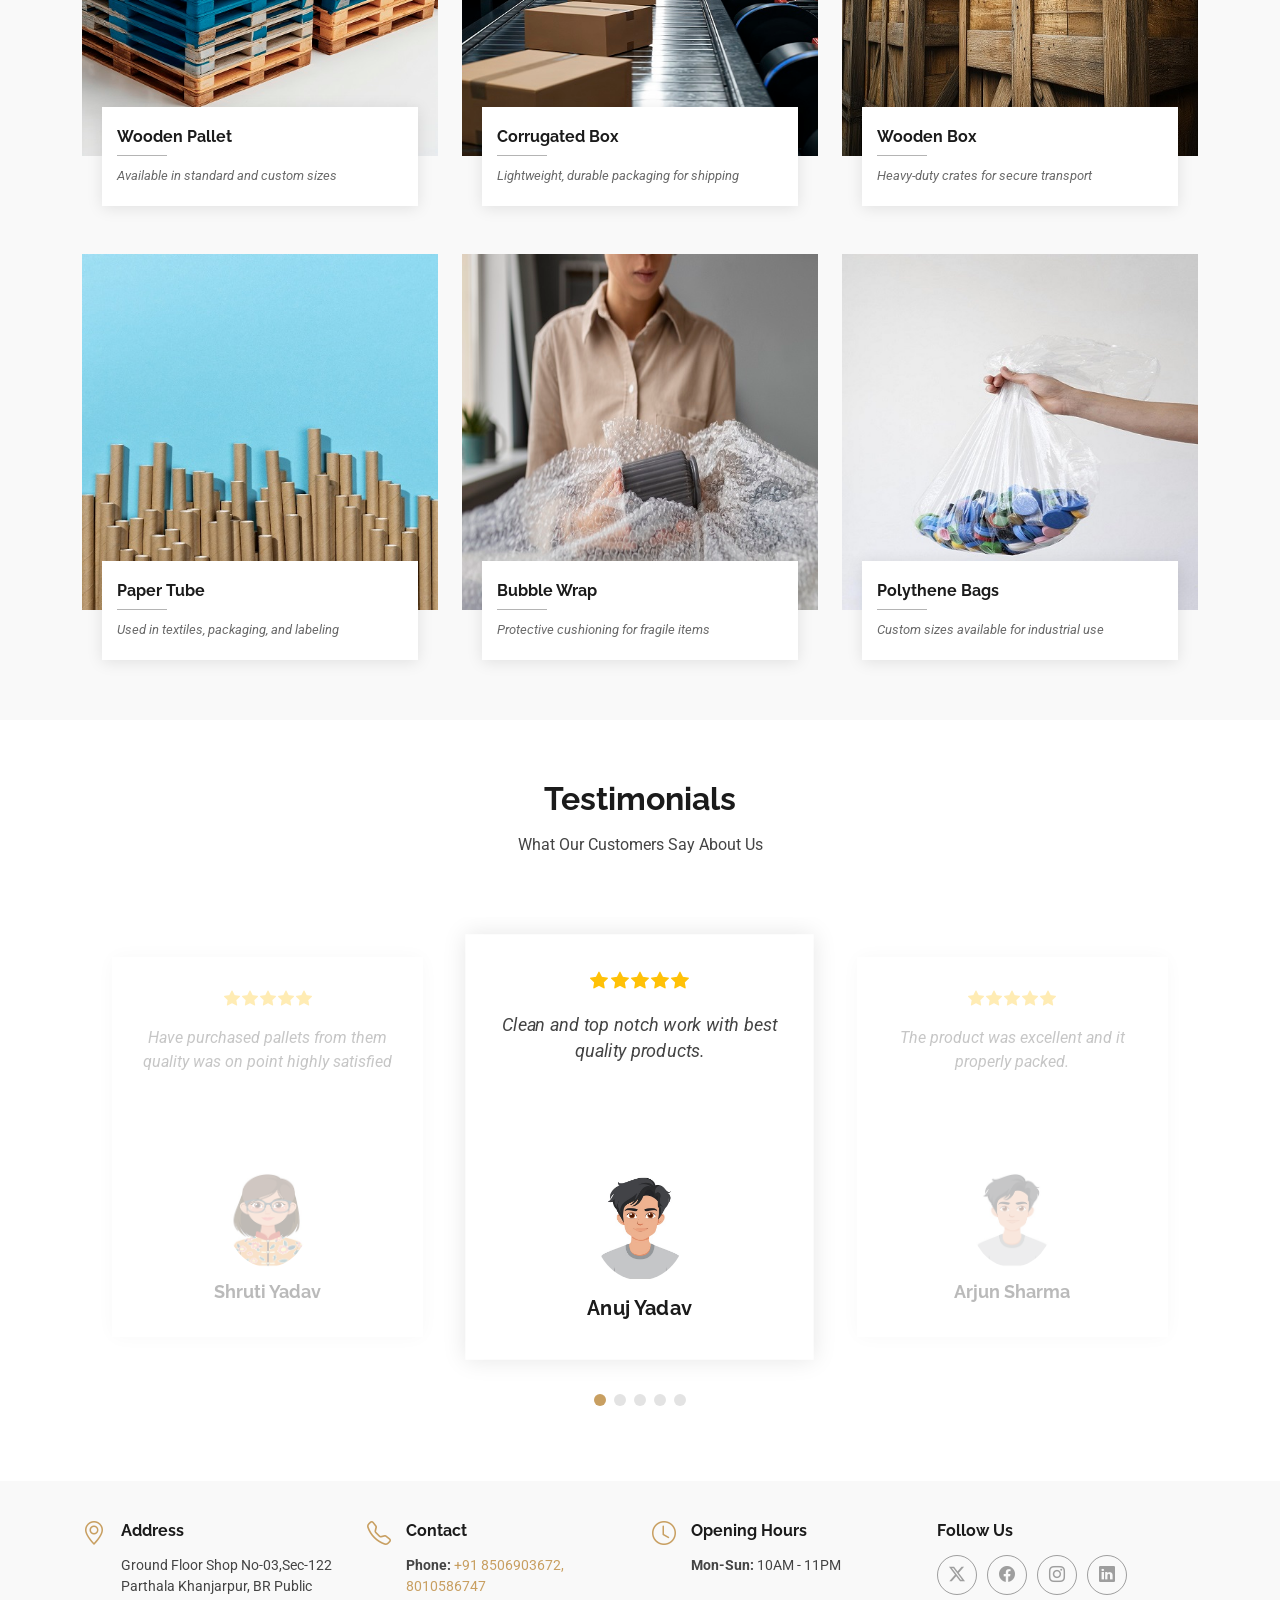
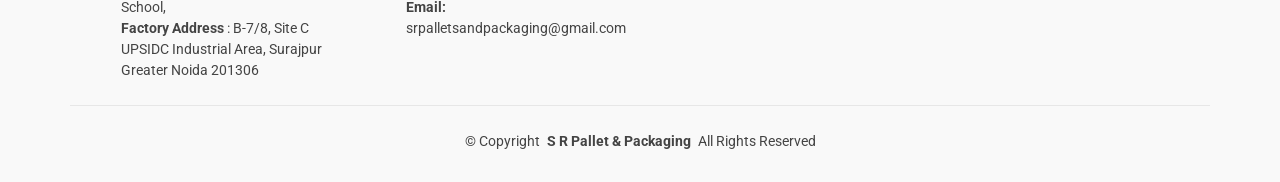
==== commit c68869fb: "updated" ====
--- a/index.html
+++ b/index.html
@@ -58,11 +58,11 @@
 
   <!-- Sticky Header/Navbar (below topbar) -->
   <header id="header" class="header d-flex align-items-center w-100"
-    style="position: fixed; top: 29px; z-index: 1040; background: white;">
+    style="position: fixed; top: 29px; z-index: 1040; background: white; ">
     <div class="container-fluid container-xl position-relative d-flex align-items-center justify-content-between">
       <a href="index.html" class="logo d-flex align-items-center">
         <h1 class="sitename">
-          <img style="position: absolute;" src="assets/img/hero-carousel/logo-removebg-preview.png" alt="">
+          <img style="position: absolute;  " src="assets/img/hero-carousel/logo-Photoroom.png" alt="" >
         </h1>
       </a>
 
@@ -247,7 +247,9 @@
 
     <!-- /About Section -->
 
-    <section id="features" class="features section">
+    <section id="features" class="features section" style=" background: rgba(28, 66, 39, 0.1);
+    backdrop-filter: blur(15px);
+    -webkit-backdrop-filter: blur(15px);">
 
       <div class="container">
 
@@ -309,7 +311,7 @@
 
 
 
-    <!-- what we Offer Section -->
+    <!-- what we Offer  -->
    <section id="agents" class="agents section agents-bg">
   <div class="container section-title" data-aos="fade-up">
     <h2>What We Offer</h2>
--- a/assets/css/main.css
+++ b/assets/css/main.css
@@ -1771,48 +1771,6 @@
   }
 
 /* transparent image */
-
-.services-bg,
-.agents-bg {
-  position: relative;
-  background-image: url('https://i.ibb.co/ZzTvBMVv/vecteezy-abstract-small-hexagon-or-honeycomb-seamless-pattern-on-6941084.jpg');
-  background-repeat: no-repeat;
-  background-size: cover;
-  background-position: center;
-  background-attachment: fixed;
-}
-
-.services-bg::before,
-.agents-bg::before {
-  content: "";
-  position: absolute;
-  top: 0; left: 0;
-  width: 100%; height: 100%;
-  background-color: rgba(255, 255, 255, 0.6); /* white overlay with 0.6 opacity */
-  z-index: 0;
-}
-
-/* Ensure inner content stays above overlay */
-.services-bg > *,
-.agents-bg > * {
-  position: relative;
-  z-index: 1;
-}
-
-
-
-
-  .features-image img {
-    width: 100%;
-    height: auto;
-    transition: transform 0.5s ease;
-  }
-
-  .features-image img:hover {
-    transform: scale(1.05);
-    overflow: hidden;
-  }
-
 
 
 
@@ -1972,4 +1930,23 @@
     background-color: #3A4D39;
   }
 
- + 
+
+
+
+
+  .service-item {
+  background: rgba(255, 255, 255, 0.15);
+  backdrop-filter: blur(12px);
+  -webkit-backdrop-filter: blur(12px);
+  border: 1px solid rgba(255, 255, 255, 0.2);
+  border-radius: 12px;
+  box-shadow: 0 8px 20px rgba(0, 0, 0, 0.15);
+  padding: 30px;
+  transition: transform 0.3s ease, box-shadow 0.3s ease;
+}
+
+.service-item:hover {
+  transform: translateY(-5px);
+  box-shadow: 0 12px 25px rgba(0, 0, 0, 0.2);
+}
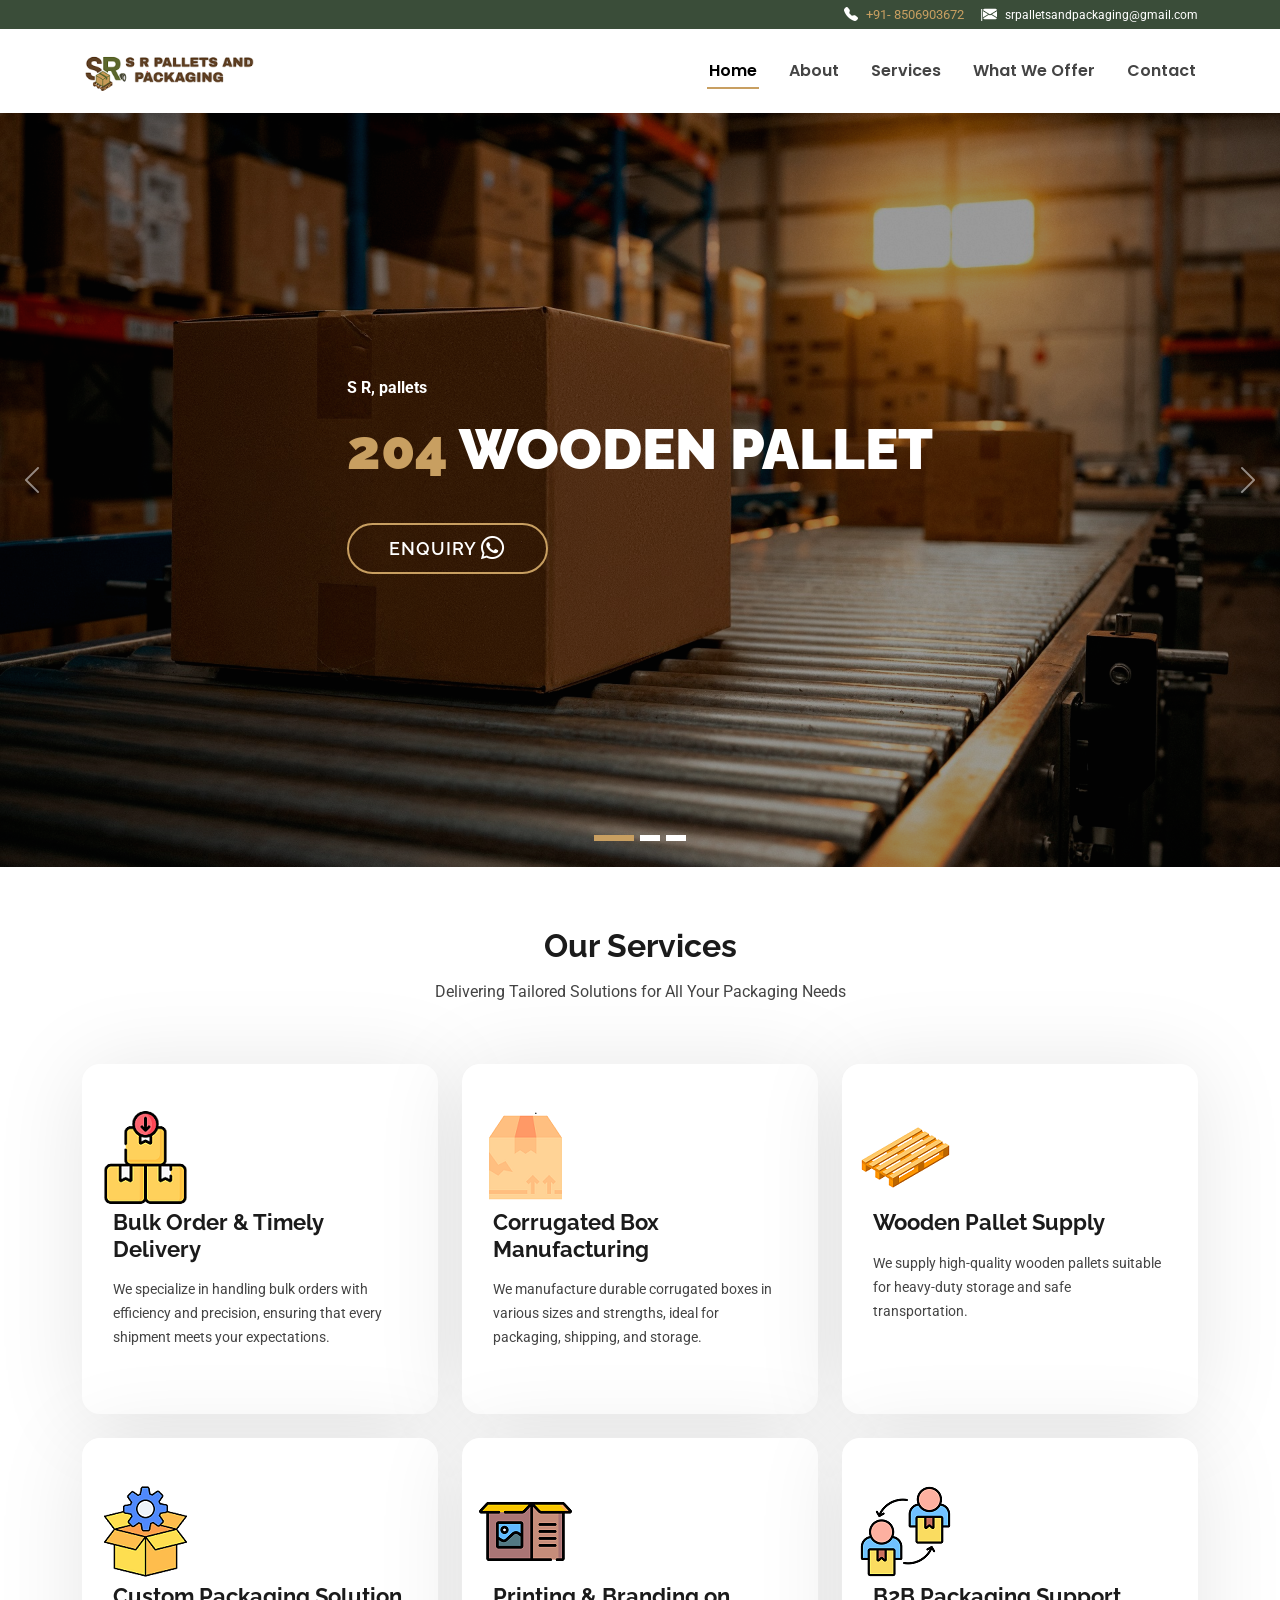
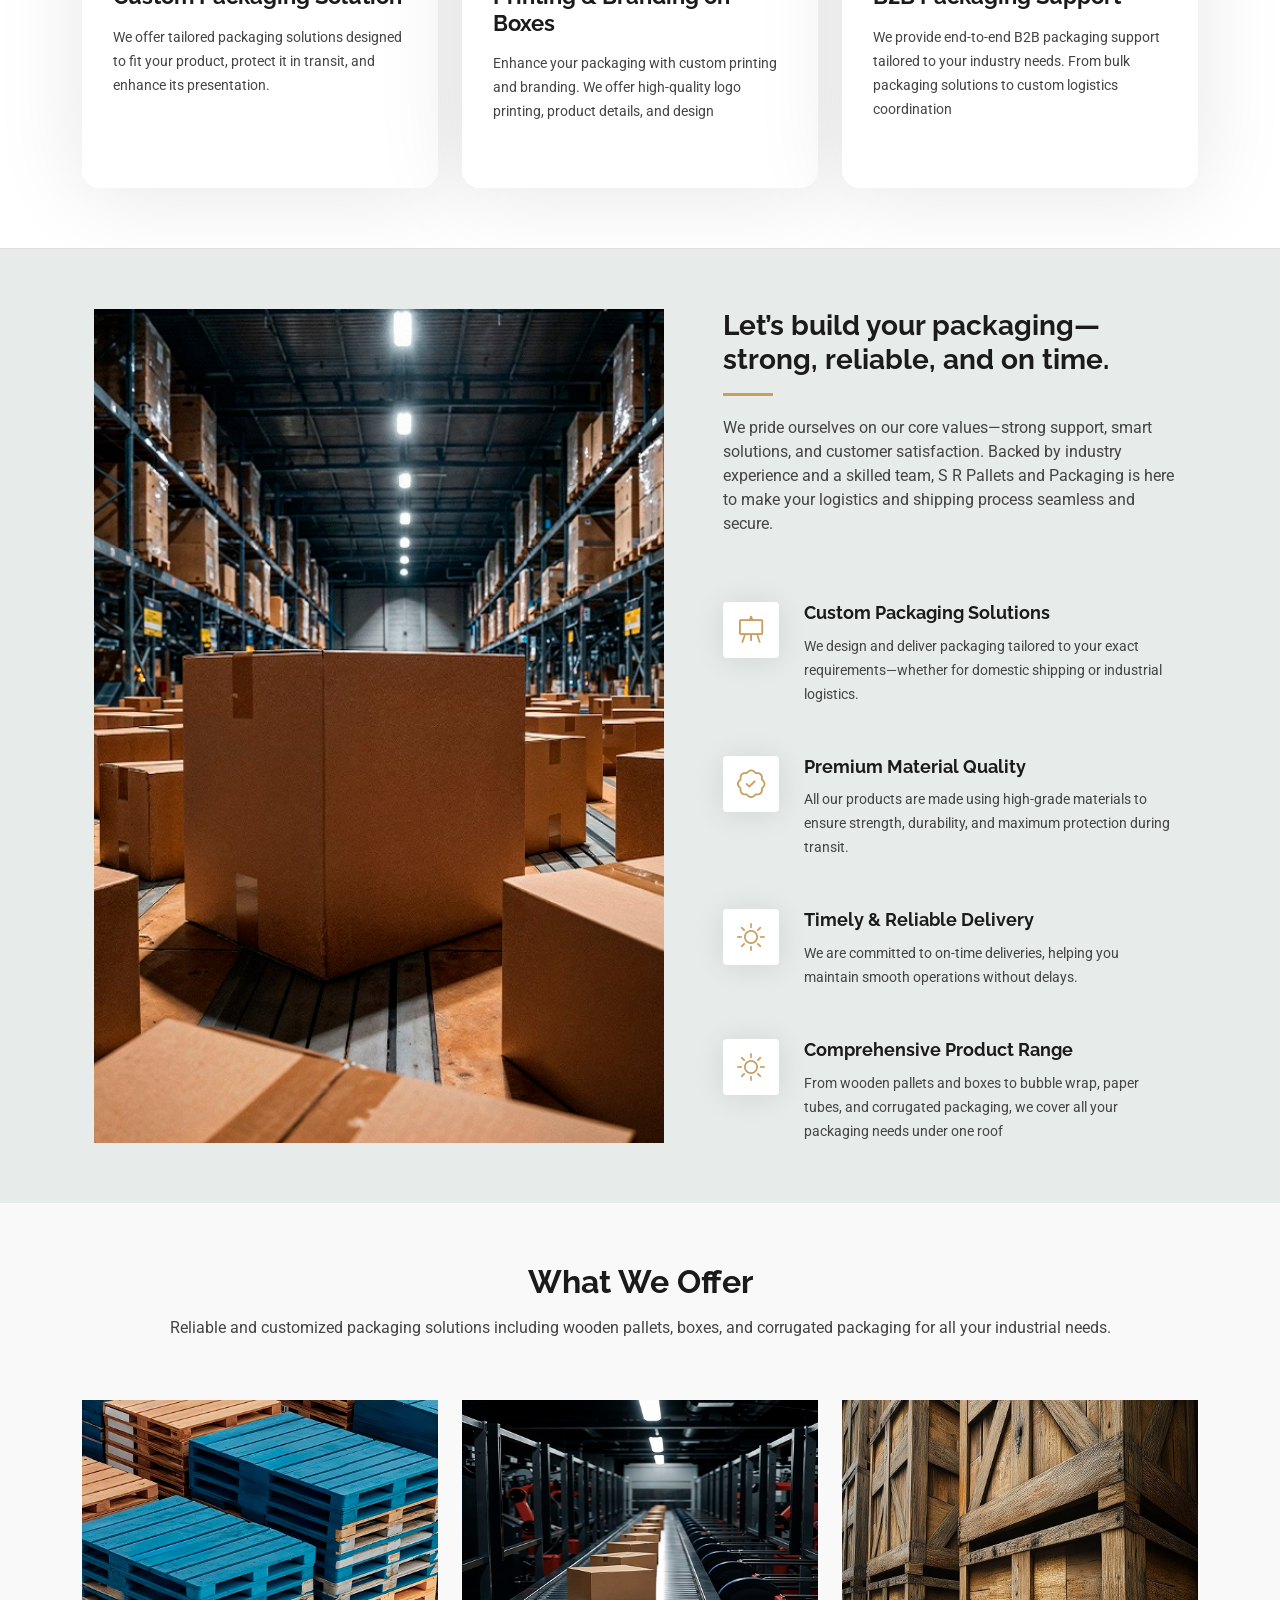
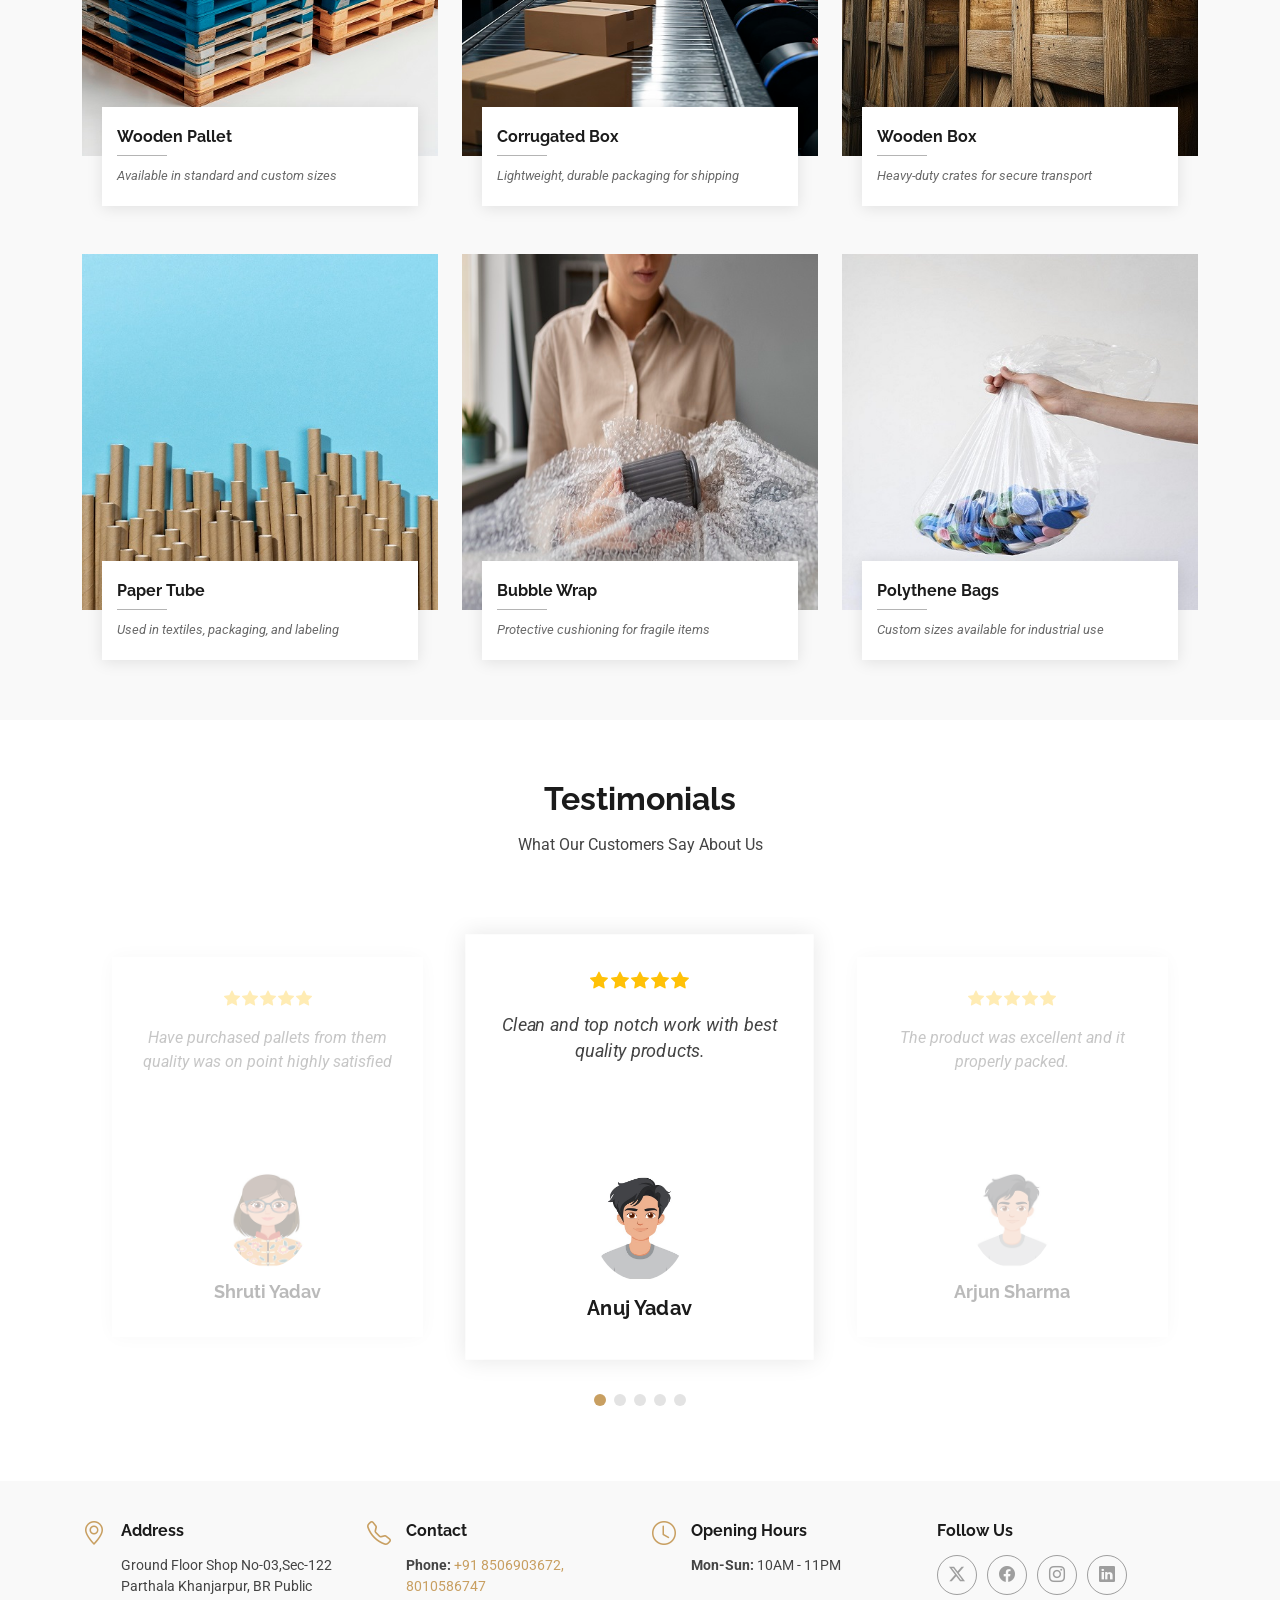
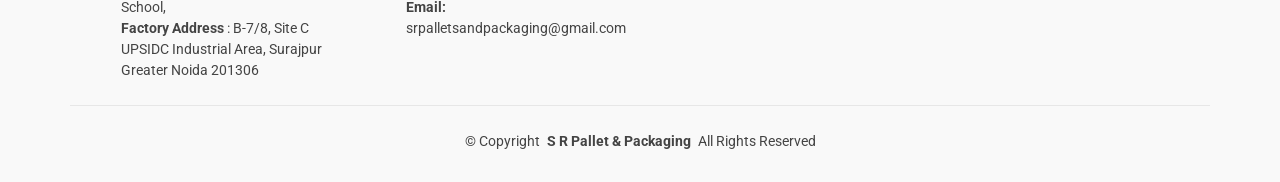
==== commit a1f0a0b4: "updated" ====
--- a/index.html
+++ b/index.html
@@ -4,7 +4,7 @@
 <head>
   <meta charset="utf-8">
   <meta content="width=device-width, initial-scale=1.0" name="viewport">
-  <title>SR Pallet & Packaging</title>
+  <title>S R Pallet & Packaging</title>
   <meta name="description" content="">
   <meta name="keywords" content="">
 
@@ -92,7 +92,7 @@
           <img src="assets/img/hero-carousel/cardboard-box-conveyor-belt-warehouse.jpg" alt="">
           <div class="carousel-container">
             <div>
-              <p>S R, pallets</p>
+              <p style="font-weight: bolder;" >S R, pallets</p>
               <h2><span>204</span> Wooden Pallet</h2>
               <a href="https://wa.me/918506903672" target="_blank" class="btn-get-started">Enquiry
                 <i class="fab fa-whatsapp fa-xl"></i>
@@ -105,7 +105,7 @@
           <img src="assets/img/hero-carousel/cardboard-boxes-conveyor-belt-warehouse.jpg" alt="">
           <div class="carousel-container">
             <div>
-              <p>S R, pallets</p>
+              <p style="font-weight: bolder;" >S R, pallets</p>
               <h2><span>247</span> Corrugated Boxes</h2>
               <a href="https://wa.me/918506903672" target="_blank" class="btn-get-started"> Enquiry
                 <i class="fab fa-whatsapp fa-xl"></i>
@@ -118,7 +118,7 @@
           <img src="assets/img/hero-carousel/warehouse-interior-with-wooden-crate.jpg" alt="">
           <div class="carousel-container">
             <div>
-              <p>S R, pallets</p>
+              <p style="font-weight: bolder;" >S R, pallets</p>
               <h2><span>247</span> Wooden boxes</h2>
               <a href="https://wa.me/918506903672" target="_blank" class="btn-get-started">Enquiry
                 <i class="fab fa-whatsapp fa-xl"></i>
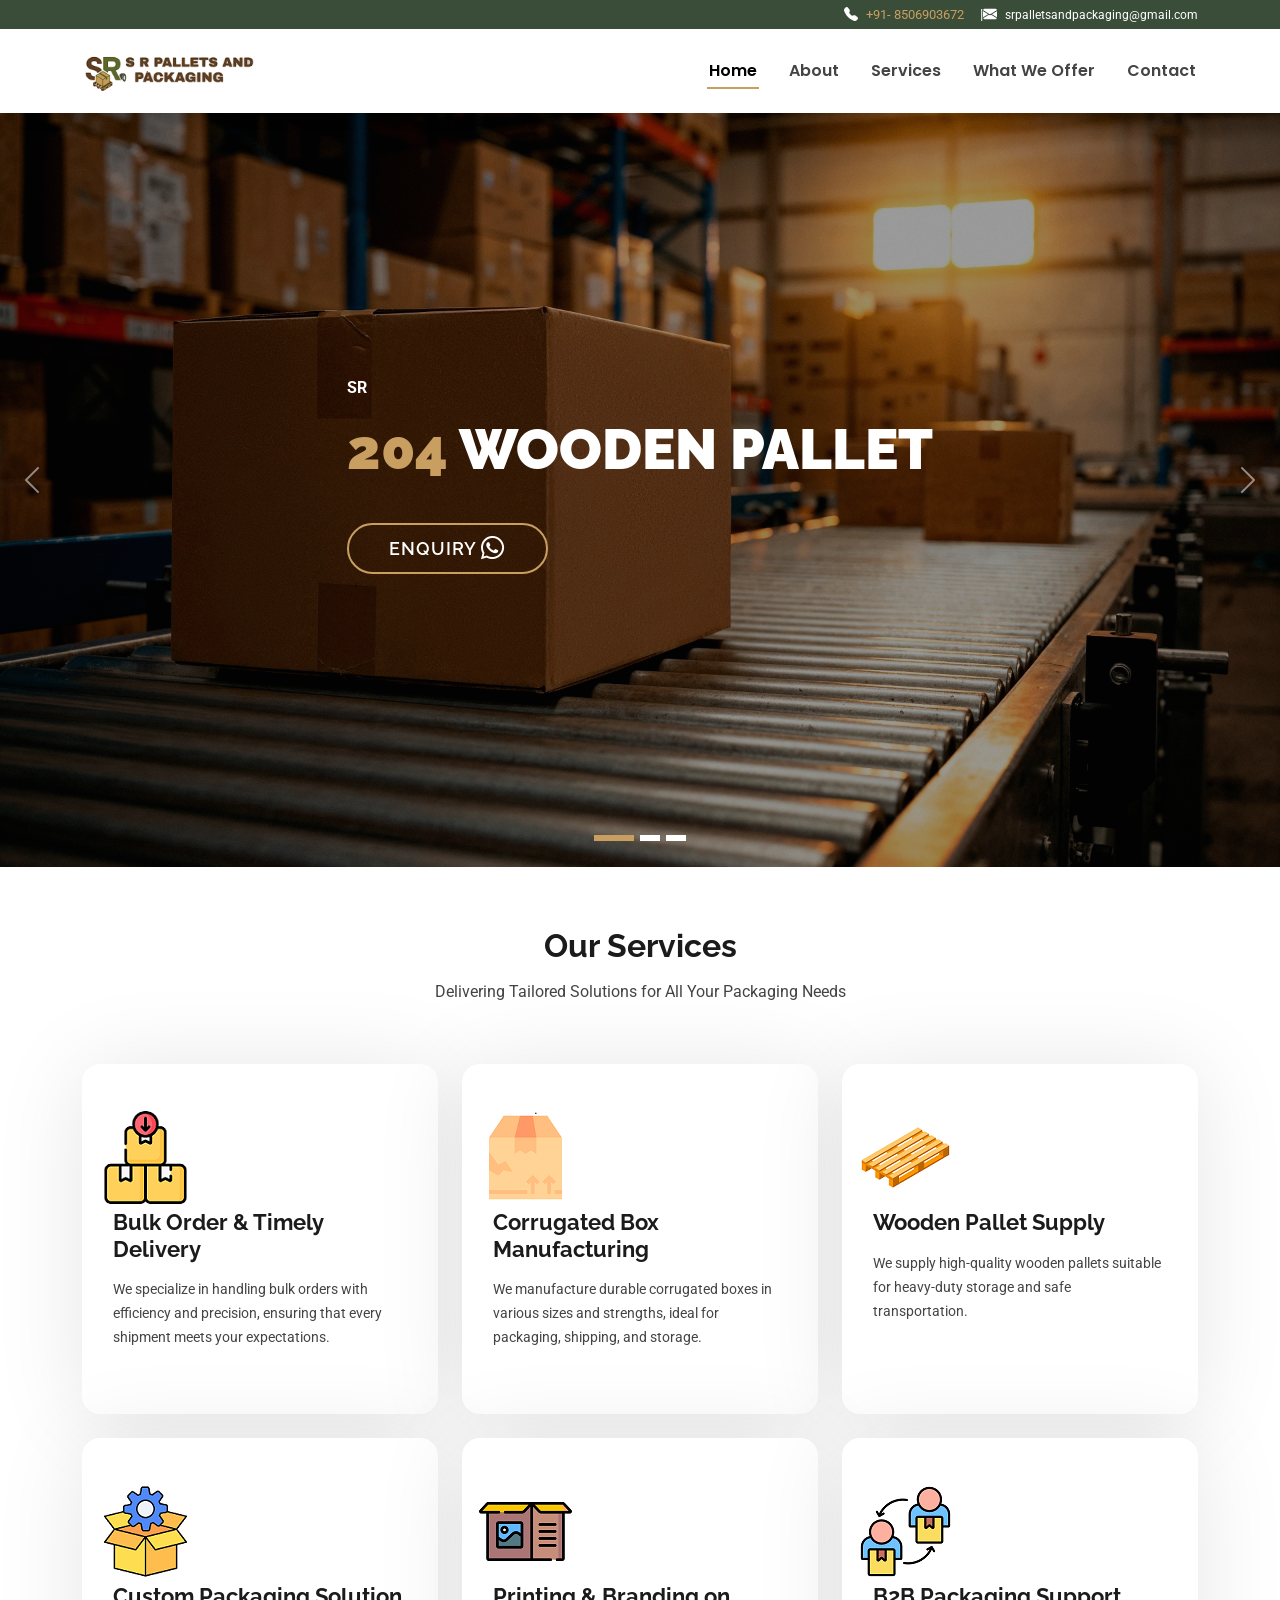
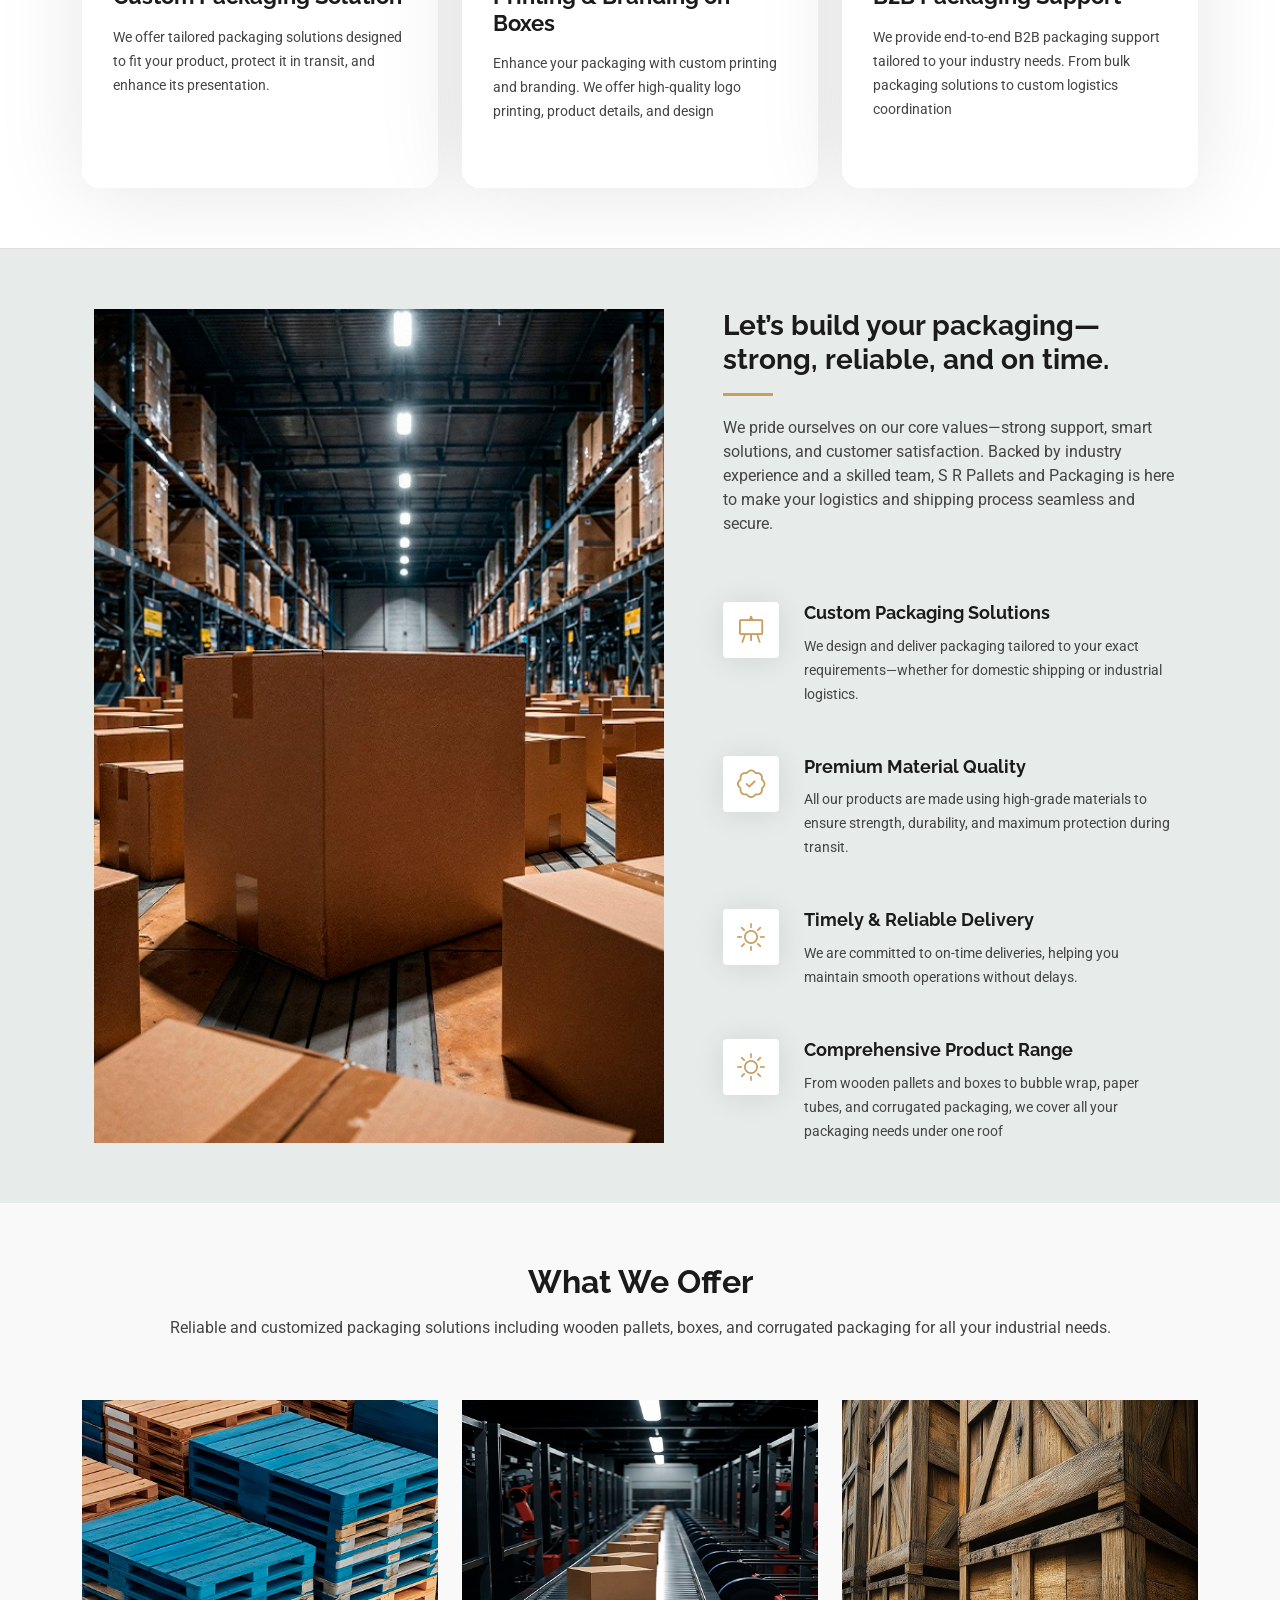
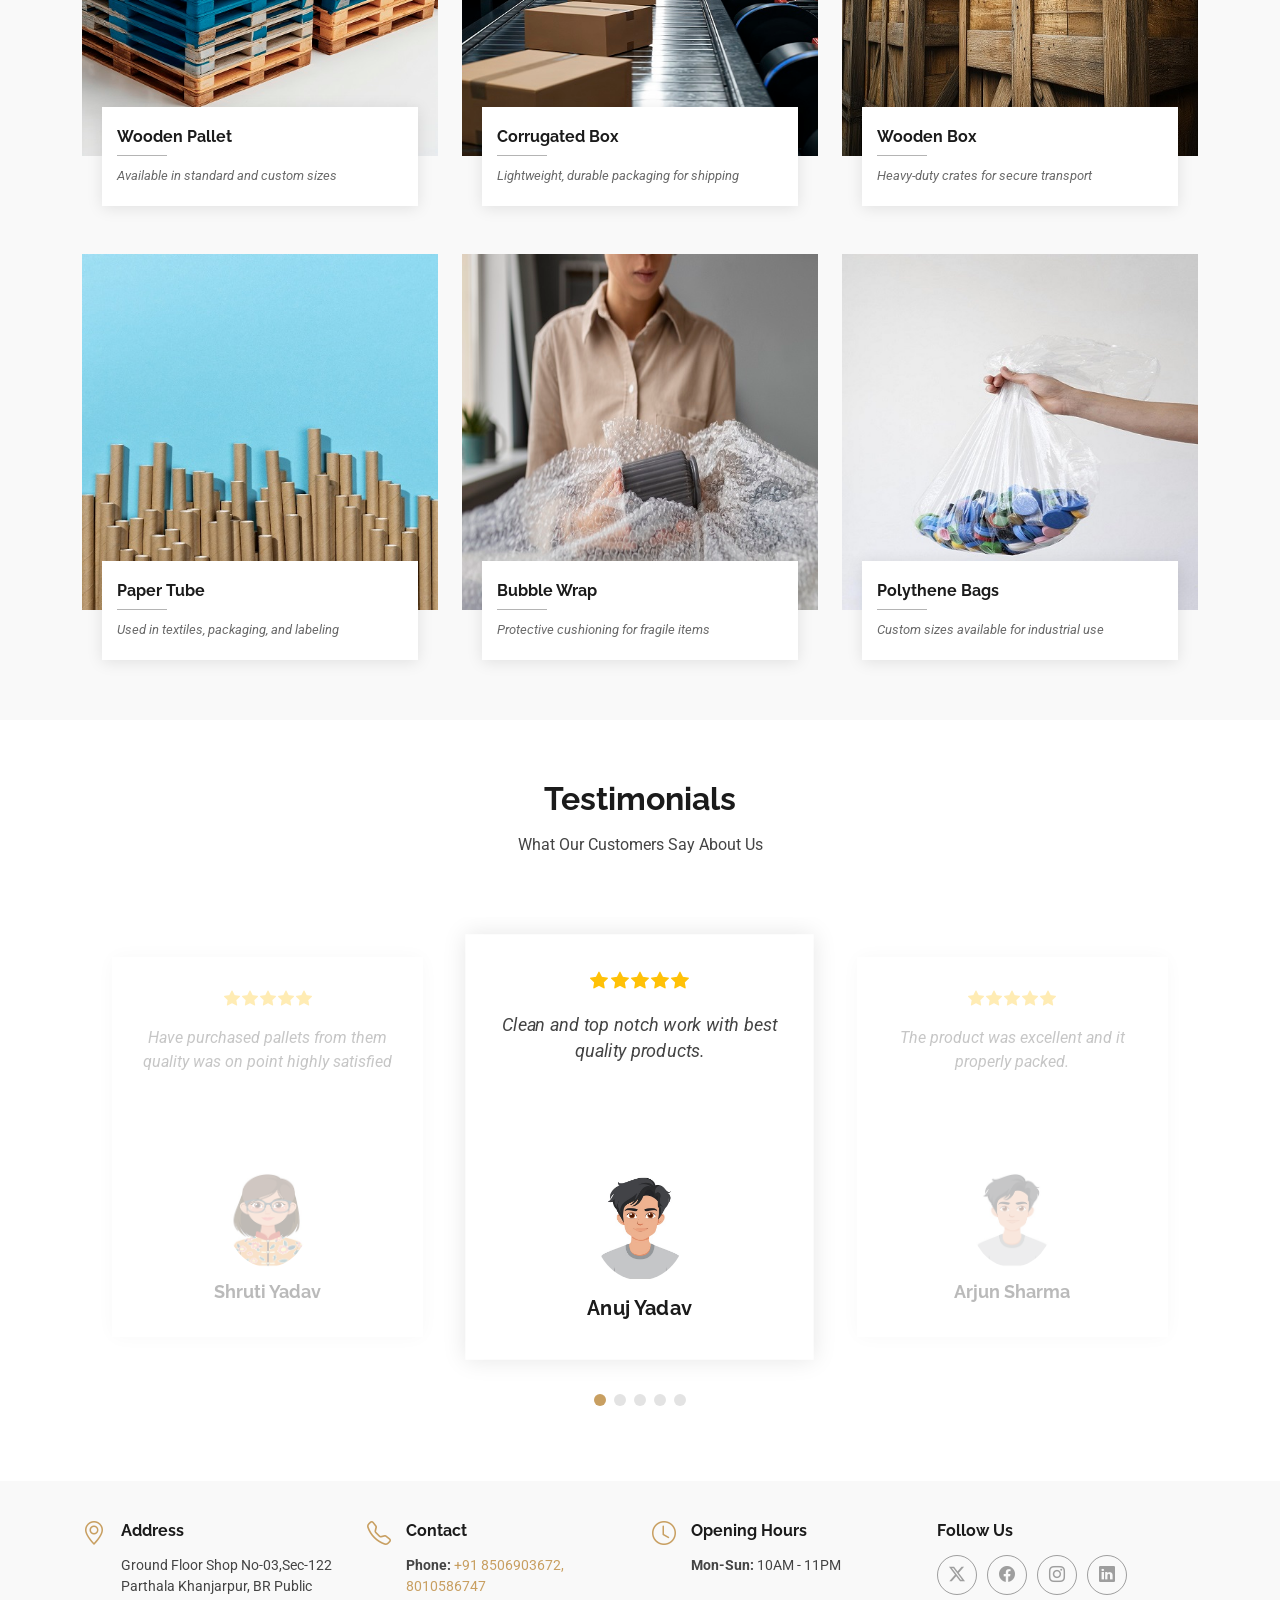
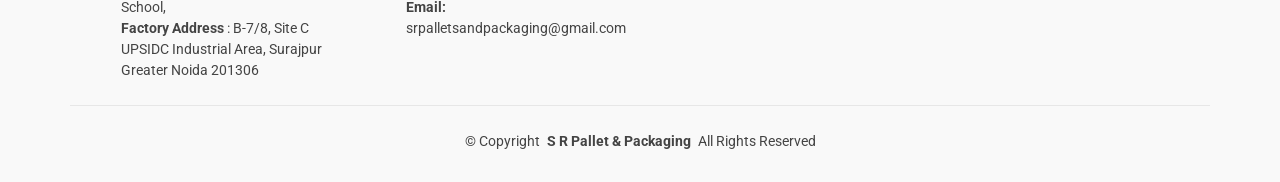
==== commit add39d88: "update" ====
--- a/index.html
+++ b/index.html
@@ -92,7 +92,7 @@
           <img src="assets/img/hero-carousel/cardboard-box-conveyor-belt-warehouse.jpg" alt="">
           <div class="carousel-container">
             <div>
-              <p style="font-weight: bolder;" >S R, pallets</p>
+              <p style="font-weight: bolder;" >SR</p>
               <h2><span>204</span> Wooden Pallet</h2>
               <a href="https://wa.me/918506903672" target="_blank" class="btn-get-started">Enquiry
                 <i class="fab fa-whatsapp fa-xl"></i>
@@ -105,7 +105,7 @@
           <img src="assets/img/hero-carousel/cardboard-boxes-conveyor-belt-warehouse.jpg" alt="">
           <div class="carousel-container">
             <div>
-              <p style="font-weight: bolder;" >S R, pallets</p>
+              <p style="font-weight: bolder;" >SR</p>
               <h2><span>247</span> Corrugated Boxes</h2>
               <a href="https://wa.me/918506903672" target="_blank" class="btn-get-started"> Enquiry
                 <i class="fab fa-whatsapp fa-xl"></i>
@@ -118,7 +118,7 @@
           <img src="assets/img/hero-carousel/warehouse-interior-with-wooden-crate.jpg" alt="">
           <div class="carousel-container">
             <div>
-              <p style="font-weight: bolder;" >S R, pallets</p>
+              <p style="font-weight: bolder;" >SR</p>
               <h2><span>247</span> Wooden boxes</h2>
               <a href="https://wa.me/918506903672" target="_blank" class="btn-get-started">Enquiry
                 <i class="fab fa-whatsapp fa-xl"></i>
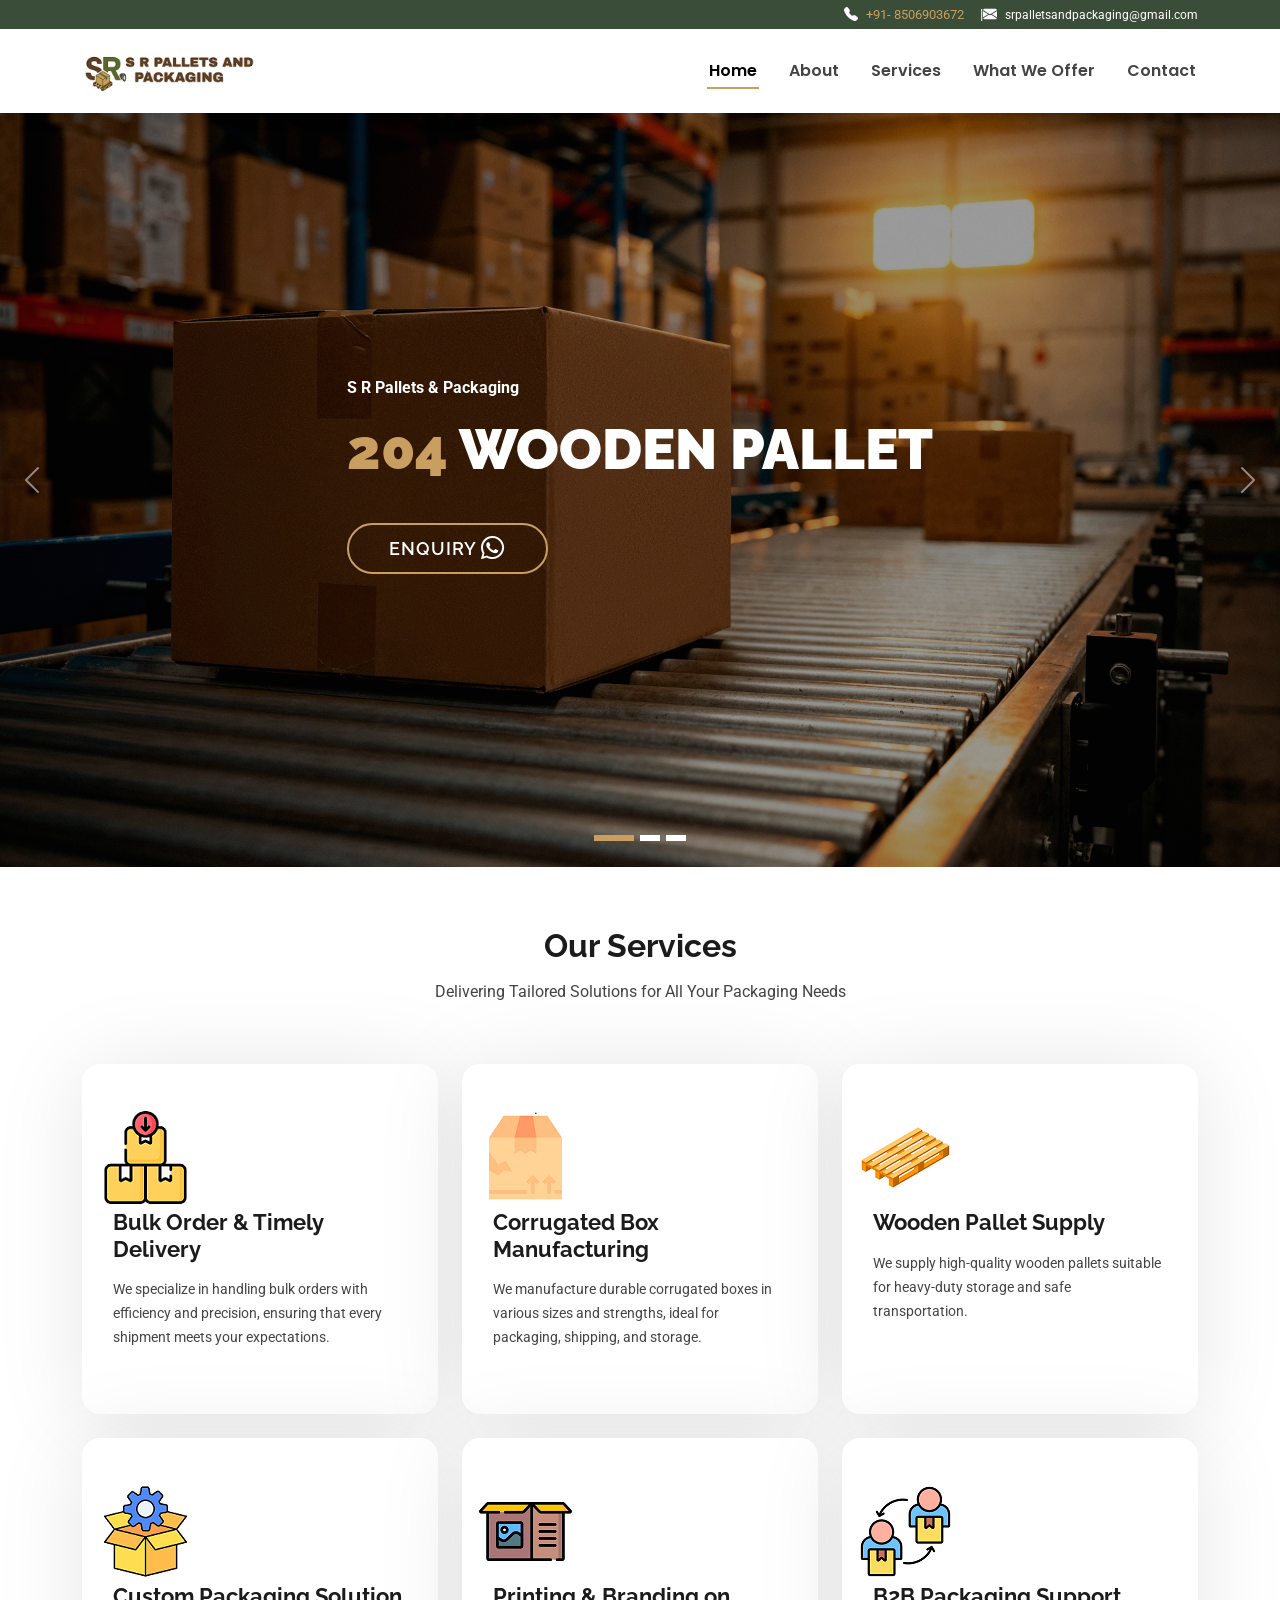
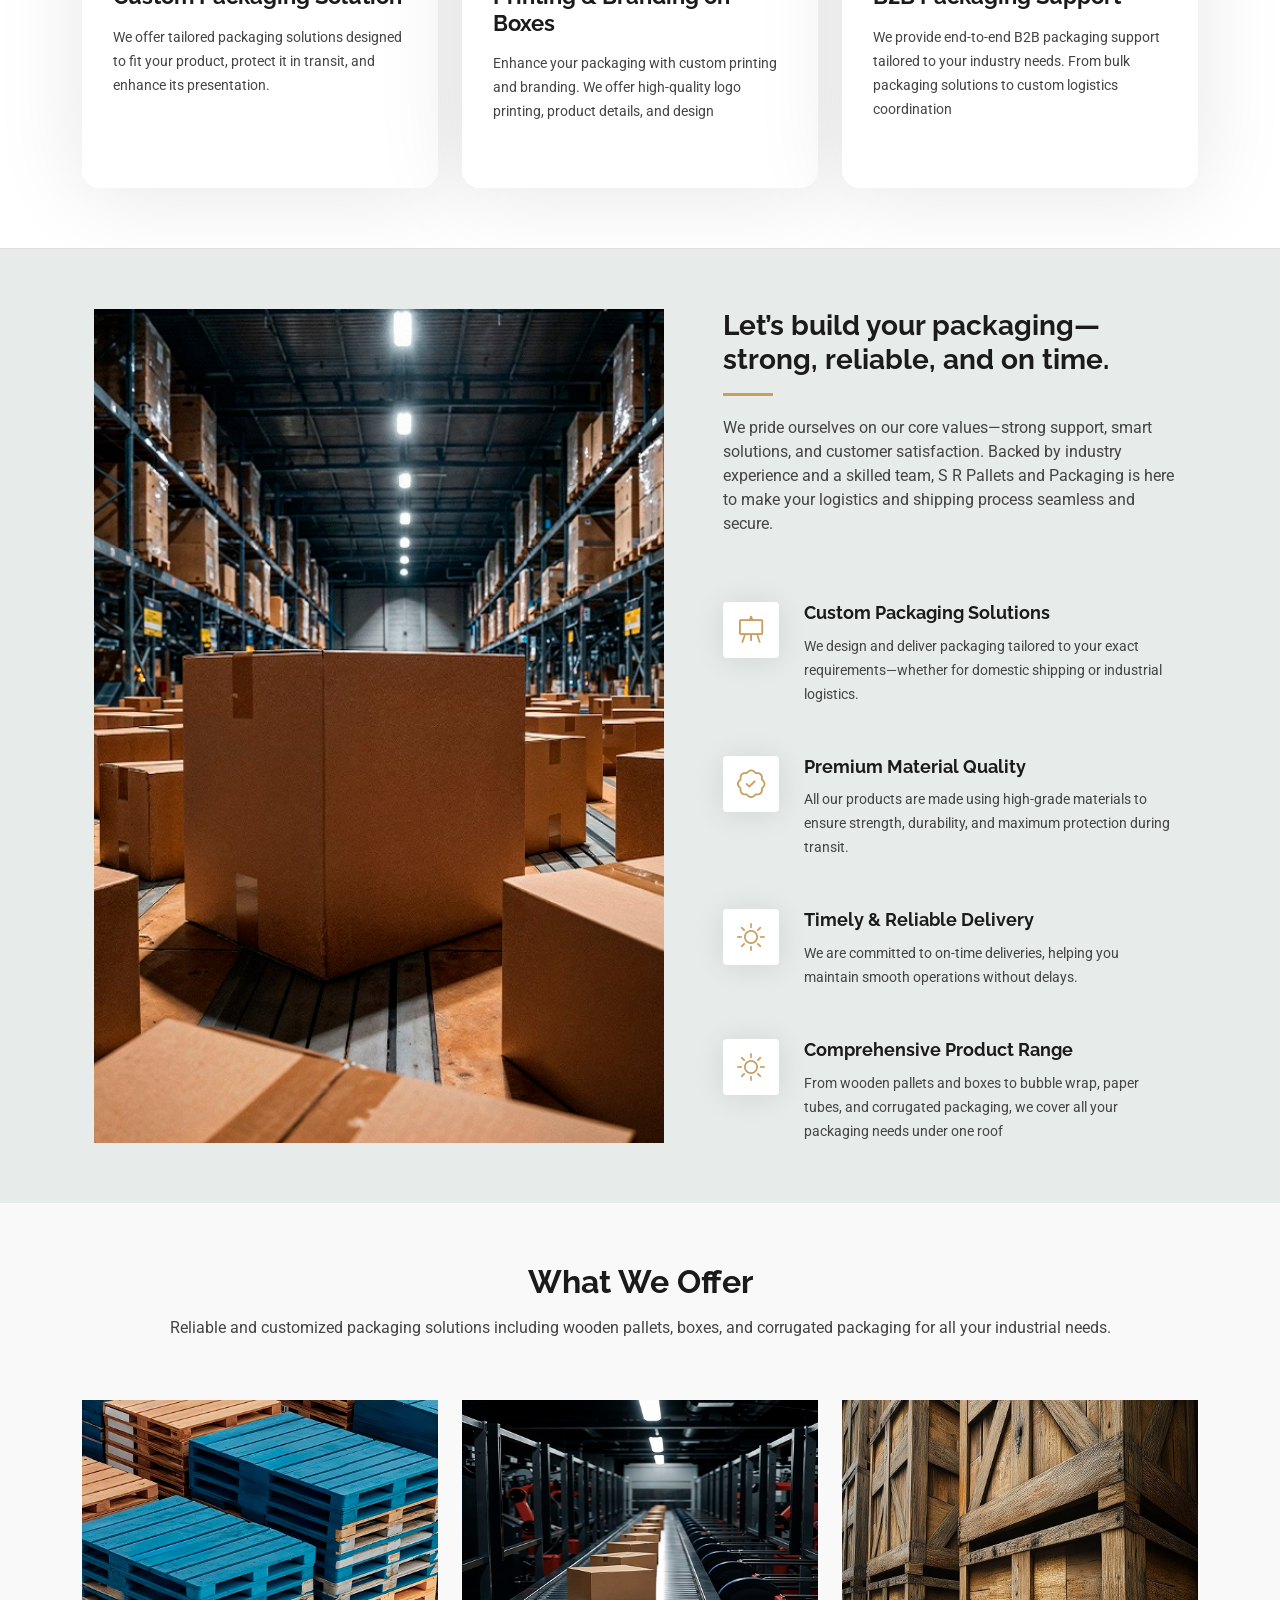
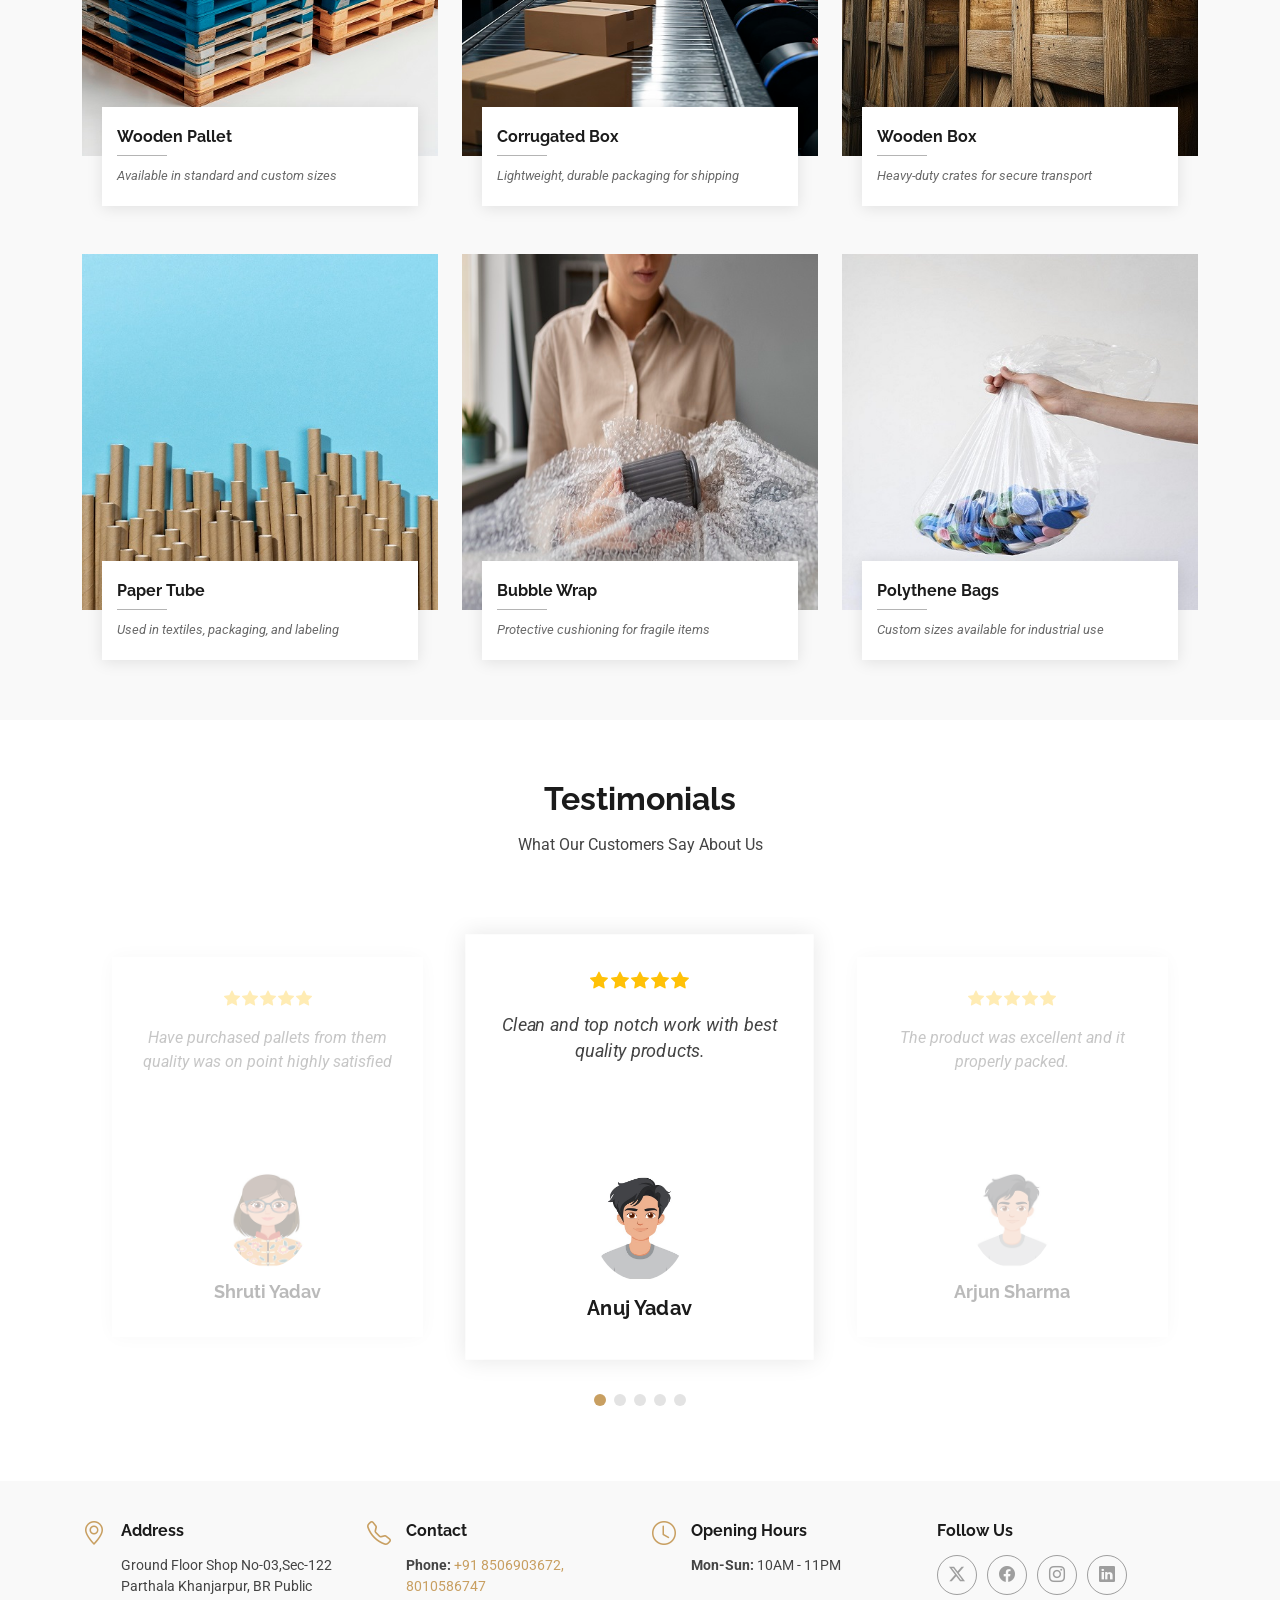
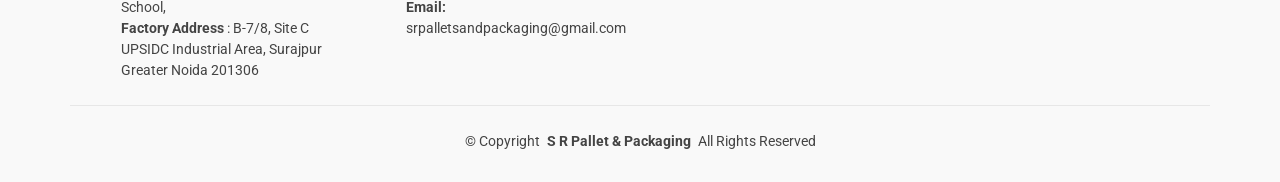
==== commit 5087578a: "update" ====
--- a/index.html
+++ b/index.html
@@ -92,7 +92,7 @@
           <img src="assets/img/hero-carousel/cardboard-box-conveyor-belt-warehouse.jpg" alt="">
           <div class="carousel-container">
             <div>
-              <p style="font-weight: bolder;" >SR</p>
+              <p style="font-weight: bolder;" >S R Pallets & Packaging</p>
               <h2><span>204</span> Wooden Pallet</h2>
               <a href="https://wa.me/918506903672" target="_blank" class="btn-get-started">Enquiry
                 <i class="fab fa-whatsapp fa-xl"></i>
@@ -105,7 +105,7 @@
           <img src="assets/img/hero-carousel/cardboard-boxes-conveyor-belt-warehouse.jpg" alt="">
           <div class="carousel-container">
             <div>
-              <p style="font-weight: bolder;" >SR</p>
+              <p style="font-weight: bolder;" >S R Pallets & Packaging</p>
               <h2><span>247</span> Corrugated Boxes</h2>
               <a href="https://wa.me/918506903672" target="_blank" class="btn-get-started"> Enquiry
                 <i class="fab fa-whatsapp fa-xl"></i>
@@ -118,7 +118,7 @@
           <img src="assets/img/hero-carousel/warehouse-interior-with-wooden-crate.jpg" alt="">
           <div class="carousel-container">
             <div>
-              <p style="font-weight: bolder;" >SR</p>
+              <p style="font-weight: bolder;" >S R Pallets & Packaging</p>
               <h2><span>247</span> Wooden boxes</h2>
               <a href="https://wa.me/918506903672" target="_blank" class="btn-get-started">Enquiry
                 <i class="fab fa-whatsapp fa-xl"></i>
